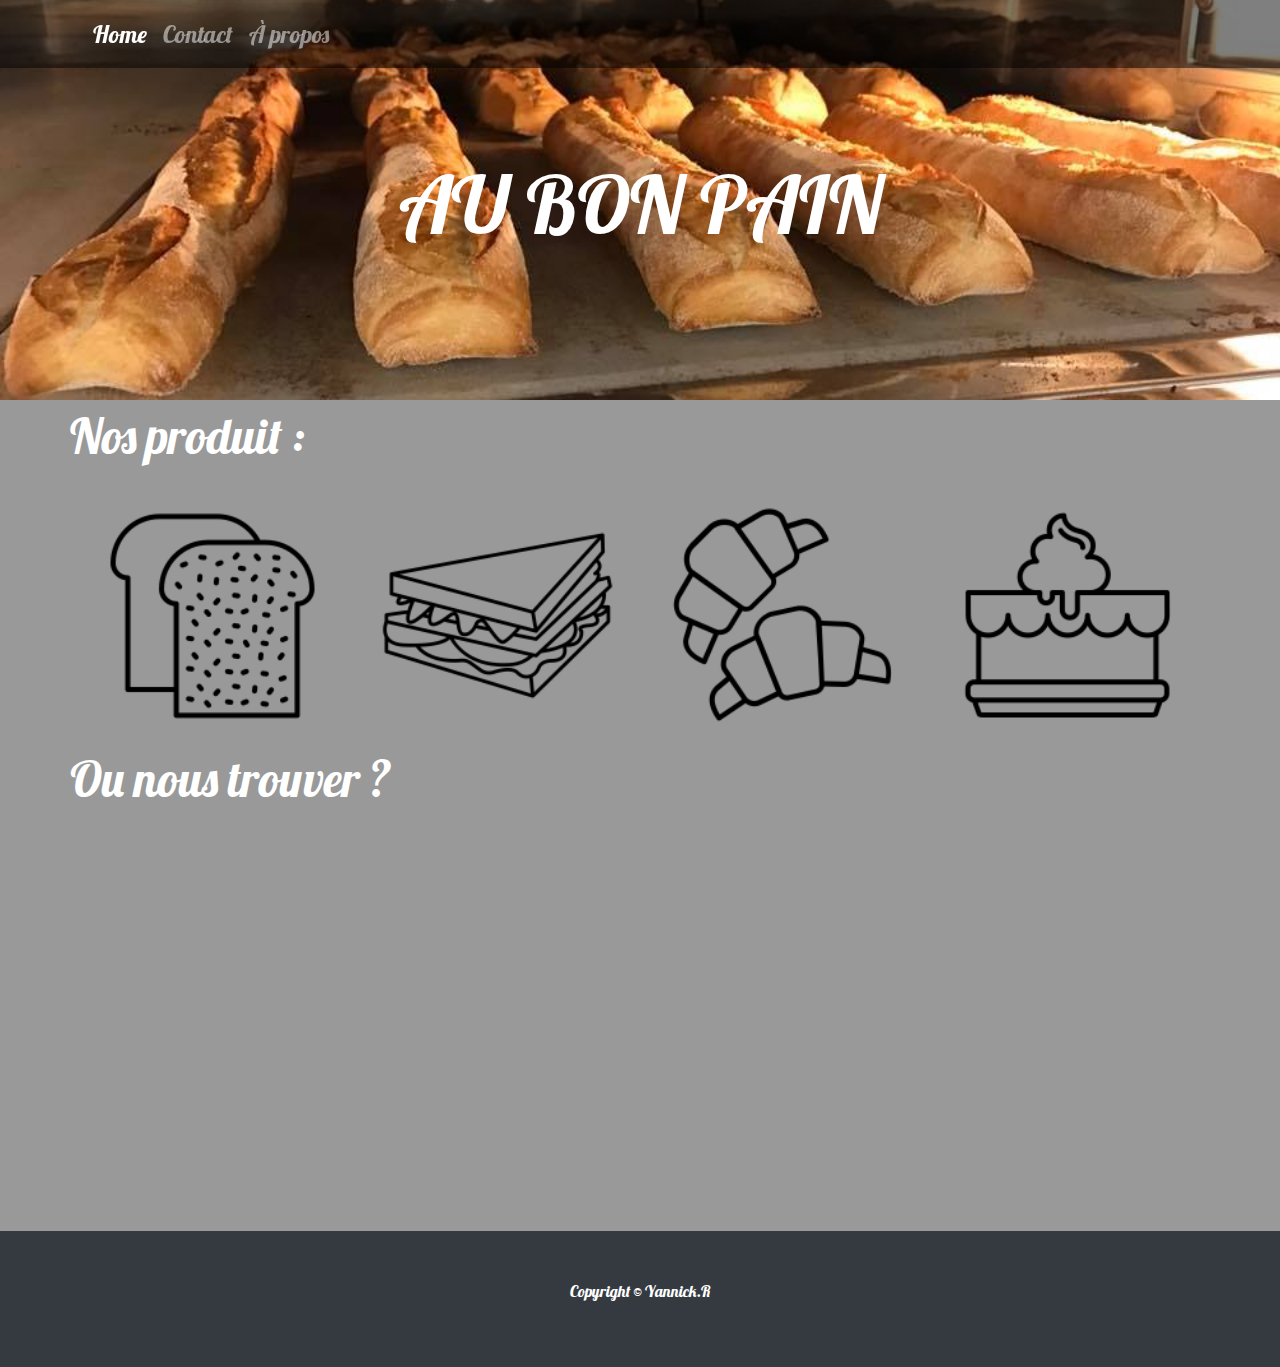
==== index.html @ ac9ed188 "in progress" ====
<!DOCTYPE html>
<html lang="fr" dir="ltr">
  <head>
    <meta charset="utf-8">
    <title>Au bon pain - boulangerie</title>
    <link rel="stylesheet" href="https://stackpath.bootstrapcdn.com/bootstrap/4.3.1/css/bootstrap.min.css" integrity="sha384-ggOyR0iXCbMQv3Xipma34MD+dH/1fQ784/j6cY/iJTQUOhcWr7x9JvoRxT2MZw1T" crossorigin="anonymous">
    <link rel="stylesheet" href="css/style.css">
    <link href="https://fonts.googleapis.com/css?family=Lobster&display=swap" rel="stylesheet">
  </head>


  <body>
    <header>
      <nav class="navbar navbar-expand-md navbar-dark fixed-top bg-perso-nav">
        <button class="navbar-toggler" type="button" data-toggle="collapse" data-target="#navbarCollapse" aria-controls="navbarCollapse" aria-expanded="false" aria-label="Toggle navigation">
          <span class="navbar-toggler-icon"></span>
        </button>
        <div class="collapse navbar-collapse a-nav container" id="navbarCollapse">
          <ul class="navbar-nav mr-auto">
            <li class="nav-item active">
              <a class="nav-link" href="#">Home</a>
            </li>
            <li class="nav-item">
              <a class="nav-link" href="html/contact.html">Contact</a>
            </li>
            <li class="nav-item">
              <a class="nav-link" href="propos.html">À propos</a>
            </li>
          </ul>
        </div>
      </nav>
    </header>

    <div class="div-img">
      <p class="title">AU BON PAIN</p>
    </div>



    <div class="container containe">
      <div class="row">
        <p class="sous-title">Nos produit :</p>
      </div>
      <div class="row fire" >
        <div class="col">
          <img class="my-card-img" src="img/ico-Pain.png" alt="Pain">
        </div>
        <div class="col">
          <img class="my-card-img" src="img/ico-Sand.png" alt="Sandwich">
        </div>
        <div class="col">
          <img class="my-card-img" src="img/ico-pat.png" alt="Patisserie">
        </div>
        <div class="col">
          <img class="my-card-img" src="img/ico-cake.png" alt="Gâteaux">
        </div>
      </div>
      <div class="row">
        <p class="sous-title">Ou nous trouver ?</p>
        <iframe src="https://www.google.com/maps/embed?pb=!1m14!1m8!1m3!1d10539.730489487536!2d6.188656!3d48.6685313!3m2!1i1024!2i768!4f13.1!3m3!1m2!1s0x0%3A0xa36f1f2c124f822c!2sAU%20BON%20PAIN!5e0!3m2!1sfr!2sfr!4v1574080559581!5m2!1sfr!2sfr" width="100%" height="400" frameborder="0" style="border:0;" allowfullscreen=""></iframe>
      </div>
    </div>

    <footer class="py-5 bg-dark text-white text-center">
      <p>Copyright © Yannick.R</p>
    </footer>

    <div class="snowfall">
  <div class="snowflake"></div>
  <div class="snowflake"></div>
  <div class="snowflake"></div>
  <div class="snowflake"></div>
  <div class="snowflake"></div>
  <div class="snowflake"></div>
  <div class="snowflake"></div>
  <div class="snowflake"></div>
  <div class="snowflake"></div>
  <div class="snowflake"></div>
  <div class="snowflake"></div>
  <div class="snowflake"></div>
  <div class="snowflake"></div>
  <div class="snowflake"></div>
  <div class="snowflake"></div>
  <div class="snowflake"></div>
  <div class="snowflake"></div>
  <div class="snowflake"></div>
  <div class="snowflake"></div>
  <div class="snowflake"></div>
  <div class="snowflake"></div>
  <div class="snowflake"></div>
  <div class="snowflake"></div>
  <div class="snowflake"></div>
  <div class="snowflake"></div>
  <div class="snowflake"></div>
  <div class="snowflake"></div>
  <div class="snowflake"></div>
  <div class="snowflake"></div>
  <div class="snowflake"></div>
  <div class="snowflake"></div>
  <div class="snowflake"></div>
  <div class="snowflake"></div>
  <div class="snowflake"></div>
  <div class="snowflake"></div>
  <div class="snowflake"></div>
  <div class="snowflake"></div>
  <div class="snowflake"></div>
  <div class="snowflake"></div>
  <div class="snowflake"></div>
  <div class="snowflake"></div>
  <div class="snowflake"></div>
  <div class="snowflake"></div>
  <div class="snowflake"></div>
  <div class="snowflake"></div>
  <div class="snowflake"></div>
  <div class="snowflake"></div>
  <div class="snowflake"></div>
  <div class="snowflake"></div>
  <div class="snowflake"></div>
  <div class="snowflake"></div>
  <div class="snowflake"></div>
  <div class="snowflake"></div>
  <div class="snowflake"></div>
  <div class="snowflake"></div>
  <div class="snowflake"></div>
  <div class="snowflake"></div>
  <div class="snowflake"></div>
  <div class="snowflake"></div>
  <div class="snowflake"></div>
  <div class="snowflake"></div>
  <div class="snowflake"></div>
  <div class="snowflake"></div>
  <div class="snowflake"></div>
  <div class="snowflake"></div>
  <div class="snowflake"></div>
  <div class="snowflake"></div>
  <div class="snowflake"></div>
  <div class="snowflake"></div>
  <div class="snowflake"></div>
  <div class="snowflake"></div>
  <div class="snowflake"></div>
  <div class="snowflake"></div>
  <div class="snowflake"></div>
  <div class="snowflake"></div>
  <div class="snowflake"></div>
  <div class="snowflake"></div>
  <div class="snowflake"></div>
  <div class="snowflake"></div>
  <div class="snowflake"></div>
  <div class="snowflake"></div>
  <div class="snowflake"></div>
  <div class="snowflake"></div>
  <div class="snowflake"></div>
  <div class="snowflake"></div>
  <div class="snowflake"></div>
  <div class="snowflake"></div>
  <div class="snowflake"></div>
  <div class="snowflake"></div>
  <div class="snowflake"></div>
  <div class="snowflake"></div>
  <div class="snowflake"></div>
  <div class="snowflake"></div>
  <div class="snowflake"></div>
  <div class="snowflake"></div>
  <div class="snowflake"></div>
  <div class="snowflake"></div>
  <div class="snowflake"></div>
  <div class="snowflake"></div>
  <div class="snowflake"></div>
  <div class="snowflake"></div>
  <div class="snowflake"></div>
  <div class="snowflake"></div>
  <div class="snowflake"></div>
  <div class="snowflake"></div>
  <div class="snowflake"></div>
  <div class="snowflake"></div>
  <div class="snowflake"></div>
  <div class="snowflake"></div>
  <div class="snowflake"></div>
  <div class="snowflake"></div>
  <div class="snowflake"></div>
  <div class="snowflake"></div>
  <div class="snowflake"></div>
  <div class="snowflake"></div>
  <div class="snowflake"></div>
  <div class="snowflake"></div>
  <div class="snowflake"></div>
  <div class="snowflake"></div>
  <div class="snowflake"></div>
  <div class="snowflake"></div>
  <div class="snowflake"></div>
  <div class="snowflake"></div>
  <div class="snowflake"></div>
  <div class="snowflake"></div>
  <div class="snowflake"></div>
  <div class="snowflake"></div>
  <div class="snowflake"></div>
  <div class="snowflake"></div>
  <div class="snowflake"></div>
  <div class="snowflake"></div>
  <div class="snowflake"></div>
  <div class="snowflake"></div>
  <div class="snowflake"></div>
  <div class="snowflake"></div>
  <div class="snowflake"></div>
  <div class="snowflake"></div>
  <div class="snowflake"></div>
  <div class="snowflake"></div>
  <div class="snowflake"></div>
  <div class="snowflake"></div>
  <div class="snowflake"></div>
  <div class="snowflake"></div>
  <div class="snowflake"></div>
  <div class="snowflake"></div>
  <div class="snowflake"></div>
  <div class="snowflake"></div>
  <div class="snowflake"></div>
  <div class="snowflake"></div>
  <div class="snowflake"></div>


</div>


    <script src="https://code.jquery.com/jquery-3.2.1.slim.min.js" integrity="sha384-KJ3o2DKtIkvYIK3UENzmM7KCkRr/rE9/Qpg6aAZGJwFDMVNA/GpGFF93hXpG5KkN" crossorigin="anonymous"></script>
    <script>window.jQuery || document.write('<script src="../../assets/js/vendor/jquery-slim.min.js"><\/script>')</script>
    <script src="../../assets/js/vendor/popper.min.js"></script>
    <script src="../../dist/js/bootstrap.min.js"></script>
    <style media="screen">

    .snowfall {
  overflow: hidden;
  width: 100%;
  height: 100%;
}

.snowflake {
  position: absolute;
  color: white;
}
.snowflake:after {
  content: "\2744";
}

.snowflake:nth-of-type(1) {
  animation-name: snowflake-1;
  animation-delay: 17s;
  animation-duration: 8s;
  animation-iteration-count: infinite;
  left: 58%;
  top: -76%;
}
.snowflake:nth-of-type(1):after {
  font-size: 19px;
}

@Keyframes snowflake-1 {
  0% {
    transform: rotate(0deg);
    left: 58%;
    top: -76%;
  }
  25% {
    left: 59%;
  }
  50% {
    left: 58%;
  }
  75% {
    left: 60%;
    opacity: 1;
  }
  100% {
    transform: rotate(360deg);
    top: 116%;
    opacity: 0;
  }
}
.snowflake:nth-of-type(2) {
  animation-name: snowflake-2;
  animation-delay: 17s;
  animation-duration: 9s;
  animation-iteration-count: infinite;
  left: 17%;
  top: -96%;
}
.snowflake:nth-of-type(2):after {
  font-size: 8px;
}

@Keyframes snowflake-2 {
  0% {
    transform: rotate(0deg);
    left: 17%;
    top: -96%;
  }
  25% {
    left: 18%;
  }
  50% {
    left: 17%;
  }
  75% {
    left: 19%;
    opacity: 1;
  }
  100% {
    transform: rotate(360deg);
    top: 136%;
    opacity: 0;
  }
}
.snowflake:nth-of-type(3) {
  animation-name: snowflake-3;
  animation-delay: 3s;
  animation-duration: 5s;
  animation-iteration-count: infinite;
  left: 79%;
  top: -76%;
}
.snowflake:nth-of-type(3):after {
  font-size: 14px;
}

@Keyframes snowflake-3 {
  0% {
    transform: rotate(0deg);
    left: 79%;
    top: -76%;
  }
  25% {
    left: 80%;
  }
  50% {
    left: 79%;
  }
  75% {
    left: 81%;
    opacity: 1;
  }
  100% {
    transform: rotate(360deg);
    top: 116%;
    opacity: 0;
  }
}
.snowflake:nth-of-type(4) {
  animation-name: snowflake-4;
  animation-delay: 4s;
  animation-duration: 10s;
  animation-iteration-count: infinite;
  left: 84%;
  top: -98%;
}
.snowflake:nth-of-type(4):after {
  font-size: 7px;
}

@Keyframes snowflake-4 {
  0% {
    transform: rotate(0deg);
    left: 84%;
    top: -98%;
  }
  25% {
    left: 85%;
  }
  50% {
    left: 84%;
  }
  75% {
    left: 86%;
    opacity: 1;
  }
  100% {
    transform: rotate(360deg);
    top: 138%;
    opacity: 0;
  }
}
.snowflake:nth-of-type(5) {
  animation-name: snowflake-5;
  animation-delay: 2s;
  animation-duration: 9s;
  animation-iteration-count: infinite;
  left: 4%;
  top: -58%;
}
.snowflake:nth-of-type(5):after {
  font-size: 5px;
}

@Keyframes snowflake-5 {
  0% {
    transform: rotate(0deg);
    left: 4%;
    top: -58%;
  }
  25% {
    left: 5%;
  }
  50% {
    left: 4%;
  }
  75% {
    left: 6%;
    opacity: 1;
  }
  100% {
    transform: rotate(360deg);
    top: 98%;
    opacity: 0;
  }
}
.snowflake:nth-of-type(6) {
  animation-name: snowflake-6;
  animation-delay: 15s;
  animation-duration: 5s;
  animation-iteration-count: infinite;
  left: 19%;
  top: -72%;
}
.snowflake:nth-of-type(6):after {
  font-size: 12px;
}

@Keyframes snowflake-6 {
  0% {
    transform: rotate(0deg);
    left: 19%;
    top: -72%;
  }
  25% {
    left: 20%;
  }
  50% {
    left: 19%;
  }
  75% {
    left: 21%;
    opacity: 1;
  }
  100% {
    transform: rotate(360deg);
    top: 112%;
    opacity: 0;
  }
}
.snowflake:nth-of-type(7) {
  animation-name: snowflake-7;
  animation-delay: 12s;
  animation-duration: 6s;
  animation-iteration-count: infinite;
  left: 2%;
  top: -98%;
}
.snowflake:nth-of-type(7):after {
  font-size: 17px;
}

@Keyframes snowflake-7 {
  0% {
    transform: rotate(0deg);
    left: 2%;
    top: -98%;
  }
  25% {
    left: 3%;
  }
  50% {
    left: 2%;
  }
  75% {
    left: 4%;
    opacity: 1;
  }
  100% {
    transform: rotate(360deg);
    top: 138%;
    opacity: 0;
  }
}
.snowflake:nth-of-type(8) {
  animation-name: snowflake-8;
  animation-delay: 14s;
  animation-duration: 7s;
  animation-iteration-count: infinite;
  left: 20%;
  top: -81%;
}
.snowflake:nth-of-type(8):after {
  font-size: 23px;
}

@Keyframes snowflake-8 {
  0% {
    transform: rotate(0deg);
    left: 20%;
    top: -81%;
  }
  25% {
    left: 21%;
  }
  50% {
    left: 20%;
  }
  75% {
    left: 22%;
    opacity: 1;
  }
  100% {
    transform: rotate(360deg);
    top: 121%;
    opacity: 0;
  }
}
.snowflake:nth-of-type(9) {
  animation-name: snowflake-9;
  animation-delay: 13s;
  animation-duration: 7s;
  animation-iteration-count: infinite;
  left: 88%;
  top: -67%;
}
.snowflake:nth-of-type(9):after {
  font-size: 9px;
}

@Keyframes snowflake-9 {
  0% {
    transform: rotate(0deg);
    left: 88%;
    top: -67%;
  }
  25% {
    left: 89%;
  }
  50% {
    left: 88%;
  }
  75% {
    left: 90%;
    opacity: 1;
  }
  100% {
    transform: rotate(360deg);
    top: 107%;
    opacity: 0;
  }
}
.snowflake:nth-of-type(10) {
  animation-name: snowflake-10;
  animation-delay: 14s;
  animation-duration: 7s;
  animation-iteration-count: infinite;
  left: 99%;
  top: -81%;
}
.snowflake:nth-of-type(10):after {
  font-size: 4px;
}

@Keyframes snowflake-10 {
  0% {
    transform: rotate(0deg);
    left: 99%;
    top: -81%;
  }
  25% {
    left: 100%;
  }
  50% {
    left: 99%;
  }
  75% {
    left: 101%;
    opacity: 1;
  }
  100% {
    transform: rotate(360deg);
    top: 121%;
    opacity: 0;
  }
}
.snowflake:nth-of-type(11) {
  animation-name: snowflake-11;
  animation-delay: 14s;
  animation-duration: 7s;
  animation-iteration-count: infinite;
  left: 34%;
  top: -69%;
}
.snowflake:nth-of-type(11):after {
  font-size: 19px;
}

@Keyframes snowflake-11 {
  0% {
    transform: rotate(0deg);
    left: 34%;
    top: -69%;
  }
  25% {
    left: 35%;
  }
  50% {
    left: 34%;
  }
  75% {
    left: 36%;
    opacity: 1;
  }
  100% {
    transform: rotate(360deg);
    top: 109%;
    opacity: 0;
  }
}
.snowflake:nth-of-type(12) {
  animation-name: snowflake-12;
  animation-delay: 7s;
  animation-duration: 10s;
  animation-iteration-count: infinite;
  left: 51%;
  top: -93%;
}
.snowflake:nth-of-type(12):after {
  font-size: 17px;
}

@Keyframes snowflake-12 {
  0% {
    transform: rotate(0deg);
    left: 51%;
    top: -93%;
  }
  25% {
    left: 52%;
  }
  50% {
    left: 51%;
  }
  75% {
    left: 53%;
    opacity: 1;
  }
  100% {
    transform: rotate(360deg);
    top: 133%;
    opacity: 0;
  }
}
.snowflake:nth-of-type(13) {
  animation-name: snowflake-13;
  animation-delay: 7s;
  animation-duration: 8s;
  animation-iteration-count: infinite;
  left: 40%;
  top: -100%;
}
.snowflake:nth-of-type(13):after {
  font-size: 9px;
}

@Keyframes snowflake-13 {
  0% {
    transform: rotate(0deg);
    left: 40%;
    top: -100%;
  }
  25% {
    left: 41%;
  }
  50% {
    left: 40%;
  }
  75% {
    left: 42%;
    opacity: 1;
  }
  100% {
    transform: rotate(360deg);
    top: 140%;
    opacity: 0;
  }
}
.snowflake:nth-of-type(14) {
  animation-name: snowflake-14;
  animation-delay: 15s;
  animation-duration: 10s;
  animation-iteration-count: infinite;
  left: 12%;
  top: -88%;
}
.snowflake:nth-of-type(14):after {
  font-size: 17px;
}

@Keyframes snowflake-14 {
  0% {
    transform: rotate(0deg);
    left: 12%;
    top: -88%;
  }
  25% {
    left: 13%;
  }
  50% {
    left: 12%;
  }
  75% {
    left: 14%;
    opacity: 1;
  }
  100% {
    transform: rotate(360deg);
    top: 128%;
    opacity: 0;
  }
}
.snowflake:nth-of-type(15) {
  animation-name: snowflake-15;
  animation-delay: 1s;
  animation-duration: 9s;
  animation-iteration-count: infinite;
  left: 55%;
  top: -86%;
}
.snowflake:nth-of-type(15):after {
  font-size: 7px;
}

@Keyframes snowflake-15 {
  0% {
    transform: rotate(0deg);
    left: 55%;
    top: -86%;
  }
  25% {
    left: 56%;
  }
  50% {
    left: 55%;
  }
  75% {
    left: 57%;
    opacity: 1;
  }
  100% {
    transform: rotate(360deg);
    top: 126%;
    opacity: 0;
  }
}
.snowflake:nth-of-type(16) {
  animation-name: snowflake-16;
  animation-delay: 13s;
  animation-duration: 7s;
  animation-iteration-count: infinite;
  left: 83%;
  top: -56%;
}
.snowflake:nth-of-type(16):after {
  font-size: 9px;
}

@Keyframes snowflake-16 {
  0% {
    transform: rotate(0deg);
    left: 83%;
    top: -56%;
  }
  25% {
    left: 84%;
  }
  50% {
    left: 83%;
  }
  75% {
    left: 85%;
    opacity: 1;
  }
  100% {
    transform: rotate(360deg);
    top: 96%;
    opacity: 0;
  }
}
.snowflake:nth-of-type(17) {
  animation-name: snowflake-17;
  animation-delay: 9s;
  animation-duration: 9s;
  animation-iteration-count: infinite;
  left: 61%;
  top: -93%;
}
.snowflake:nth-of-type(17):after {
  font-size: 21px;
}

@Keyframes snowflake-17 {
  0% {
    transform: rotate(0deg);
    left: 61%;
    top: -93%;
  }
  25% {
    left: 62%;
  }
  50% {
    left: 61%;
  }
  75% {
    left: 63%;
    opacity: 1;
  }
  100% {
    transform: rotate(360deg);
    top: 133%;
    opacity: 0;
  }
}
.snowflake:nth-of-type(18) {
  animation-name: snowflake-18;
  animation-delay: 6s;
  animation-duration: 9s;
  animation-iteration-count: infinite;
  left: 30%;
  top: -83%;
}
.snowflake:nth-of-type(18):after {
  font-size: 24px;
}

@Keyframes snowflake-18 {
  0% {
    transform: rotate(0deg);
    left: 30%;
    top: -83%;
  }
  25% {
    left: 31%;
  }
  50% {
    left: 30%;
  }
  75% {
    left: 32%;
    opacity: 1;
  }
  100% {
    transform: rotate(360deg);
    top: 123%;
    opacity: 0;
  }
}
.snowflake:nth-of-type(19) {
  animation-name: snowflake-19;
  animation-delay: 16s;
  animation-duration: 7s;
  animation-iteration-count: infinite;
  left: 15%;
  top: -60%;
}
.snowflake:nth-of-type(19):after {
  font-size: 11px;
}

@Keyframes snowflake-19 {
  0% {
    transform: rotate(0deg);
    left: 15%;
    top: -60%;
  }
  25% {
    left: 16%;
  }
  50% {
    left: 15%;
  }
  75% {
    left: 17%;
    opacity: 1;
  }
  100% {
    transform: rotate(360deg);
    top: 100%;
    opacity: 0;
  }
}
.snowflake:nth-of-type(20) {
  animation-name: snowflake-20;
  animation-delay: 8s;
  animation-duration: 5s;
  animation-iteration-count: infinite;
  left: 59%;
  top: -59%;
}
.snowflake:nth-of-type(20):after {
  font-size: 6px;
}

@Keyframes snowflake-20 {
  0% {
    transform: rotate(0deg);
    left: 59%;
    top: -59%;
  }
  25% {
    left: 60%;
  }
  50% {
    left: 59%;
  }
  75% {
    left: 61%;
    opacity: 1;
  }
  100% {
    transform: rotate(360deg);
    top: 99%;
    opacity: 0;
  }
}
.snowflake:nth-of-type(21) {
  animation-name: snowflake-21;
  animation-delay: 7s;
  animation-duration: 7s;
  animation-iteration-count: infinite;
  left: 49%;
  top: -100%;
}
.snowflake:nth-of-type(21):after {
  font-size: 21px;
}

@Keyframes snowflake-21 {
  0% {
    transform: rotate(0deg);
    left: 49%;
    top: -100%;
  }
  25% {
    left: 50%;
  }
  50% {
    left: 49%;
  }
  75% {
    left: 51%;
    opacity: 1;
  }
  100% {
    transform: rotate(360deg);
    top: 140%;
    opacity: 0;
  }
}
.snowflake:nth-of-type(22) {
  animation-name: snowflake-22;
  animation-delay: 9s;
  animation-duration: 9s;
  animation-iteration-count: infinite;
  left: 25%;
  top: -77%;
}
.snowflake:nth-of-type(22):after {
  font-size: 3px;
}

@Keyframes snowflake-22 {
  0% {
    transform: rotate(0deg);
    left: 25%;
    top: -77%;
  }
  25% {
    left: 26%;
  }
  50% {
    left: 25%;
  }
  75% {
    left: 27%;
    opacity: 1;
  }
  100% {
    transform: rotate(360deg);
    top: 117%;
    opacity: 0;
  }
}
.snowflake:nth-of-type(23) {
  animation-name: snowflake-23;
  animation-delay: 19s;
  animation-duration: 9s;
  animation-iteration-count: infinite;
  left: 100%;
  top: -100%;
}
.snowflake:nth-of-type(23):after {
  font-size: 14px;
}

@Keyframes snowflake-23 {
  0% {
    transform: rotate(0deg);
    left: 100%;
    top: -100%;
  }
  25% {
    left: 101%;
  }
  50% {
    left: 100%;
  }
  75% {
    left: 102%;
    opacity: 1;
  }
  100% {
    transform: rotate(360deg);
    top: 140%;
    opacity: 0;
  }
}
.snowflake:nth-of-type(24) {
  animation-name: snowflake-24;
  animation-delay: 5s;
  animation-duration: 6s;
  animation-iteration-count: infinite;
  left: 71%;
  top: -58%;
}
.snowflake:nth-of-type(24):after {
  font-size: 2px;
}

@Keyframes snowflake-24 {
  0% {
    transform: rotate(0deg);
    left: 71%;
    top: -58%;
  }
  25% {
    left: 72%;
  }
  50% {
    left: 71%;
  }
  75% {
    left: 73%;
    opacity: 1;
  }
  100% {
    transform: rotate(360deg);
    top: 98%;
    opacity: 0;
  }
}
.snowflake:nth-of-type(25) {
  animation-name: snowflake-25;
  animation-delay: 11s;
  animation-duration: 9s;
  animation-iteration-count: infinite;
  left: 70%;
  top: -78%;
}
.snowflake:nth-of-type(25):after {
  font-size: 9px;
}

@Keyframes snowflake-25 {
  0% {
    transform: rotate(0deg);
    left: 70%;
    top: -78%;
  }
  25% {
    left: 71%;
  }
  50% {
    left: 70%;
  }
  75% {
    left: 72%;
    opacity: 1;
  }
  100% {
    transform: rotate(360deg);
    top: 118%;
    opacity: 0;
  }
}
.snowflake:nth-of-type(26) {
  animation-name: snowflake-26;
  animation-delay: 13s;
  animation-duration: 6s;
  animation-iteration-count: infinite;
  left: 66%;
  top: -60%;
}
.snowflake:nth-of-type(26):after {
  font-size: 12px;
}

@Keyframes snowflake-26 {
  0% {
    transform: rotate(0deg);
    left: 66%;
    top: -60%;
  }
  25% {
    left: 67%;
  }
  50% {
    left: 66%;
  }
  75% {
    left: 68%;
    opacity: 1;
  }
  100% {
    transform: rotate(360deg);
    top: 100%;
    opacity: 0;
  }
}
.snowflake:nth-of-type(27) {
  animation-name: snowflake-27;
  animation-delay: 6s;
  animation-duration: 5s;
  animation-iteration-count: infinite;
  left: 5%;
  top: -90%;
}
.snowflake:nth-of-type(27):after {
  font-size: 11px;
}

@Keyframes snowflake-27 {
  0% {
    transform: rotate(0deg);
    left: 5%;
    top: -90%;
  }
  25% {
    left: 6%;
  }
  50% {
    left: 5%;
  }
  75% {
    left: 7%;
    opacity: 1;
  }
  100% {
    transform: rotate(360deg);
    top: 130%;
    opacity: 0;
  }
}
.snowflake:nth-of-type(28) {
  animation-name: snowflake-28;
  animation-delay: 9s;
  animation-duration: 9s;
  animation-iteration-count: infinite;
  left: 100%;
  top: -84%;
}
.snowflake:nth-of-type(28):after {
  font-size: 7px;
}

@Keyframes snowflake-28 {
  0% {
    transform: rotate(0deg);
    left: 100%;
    top: -84%;
  }
  25% {
    left: 101%;
  }
  50% {
    left: 100%;
  }
  75% {
    left: 102%;
    opacity: 1;
  }
  100% {
    transform: rotate(360deg);
    top: 124%;
    opacity: 0;
  }
}
.snowflake:nth-of-type(29) {
  animation-name: snowflake-29;
  animation-delay: 18s;
  animation-duration: 5s;
  animation-iteration-count: infinite;
  left: 66%;
  top: -57%;
}
.snowflake:nth-of-type(29):after {
  font-size: 4px;
}

@Keyframes snowflake-29 {
  0% {
    transform: rotate(0deg);
    left: 66%;
    top: -57%;
  }
  25% {
    left: 67%;
  }
  50% {
    left: 66%;
  }
  75% {
    left: 68%;
    opacity: 1;
  }
  100% {
    transform: rotate(360deg);
    top: 97%;
    opacity: 0;
  }
}
.snowflake:nth-of-type(30) {
  animation-name: snowflake-30;
  animation-delay: 1s;
  animation-duration: 8s;
  animation-iteration-count: infinite;
  left: 98%;
  top: -57%;
}
.snowflake:nth-of-type(30):after {
  font-size: 17px;
}

@Keyframes snowflake-30 {
  0% {
    transform: rotate(0deg);
    left: 98%;
    top: -57%;
  }
  25% {
    left: 99%;
  }
  50% {
    left: 98%;
  }
  75% {
    left: 100%;
    opacity: 1;
  }
  100% {
    transform: rotate(360deg);
    top: 97%;
    opacity: 0;
  }
}
.snowflake:nth-of-type(31) {
  animation-name: snowflake-31;
  animation-delay: 1s;
  animation-duration: 10s;
  animation-iteration-count: infinite;
  left: 60%;
  top: -89%;
}
.snowflake:nth-of-type(31):after {
  font-size: 3px;
}

@Keyframes snowflake-31 {
  0% {
    transform: rotate(0deg);
    left: 60%;
    top: -89%;
  }
  25% {
    left: 61%;
  }
  50% {
    left: 60%;
  }
  75% {
    left: 62%;
    opacity: 1;
  }
  100% {
    transform: rotate(360deg);
    top: 129%;
    opacity: 0;
  }
}
.snowflake:nth-of-type(32) {
  animation-name: snowflake-32;
  animation-delay: 14s;
  animation-duration: 8s;
  animation-iteration-count: infinite;
  left: 28%;
  top: -60%;
}
.snowflake:nth-of-type(32):after {
  font-size: 16px;
}

@Keyframes snowflake-32 {
  0% {
    transform: rotate(0deg);
    left: 28%;
    top: -60%;
  }
  25% {
    left: 29%;
  }
  50% {
    left: 28%;
  }
  75% {
    left: 30%;
    opacity: 1;
  }
  100% {
    transform: rotate(360deg);
    top: 100%;
    opacity: 0;
  }
}
.snowflake:nth-of-type(33) {
  animation-name: snowflake-33;
  animation-delay: 15s;
  animation-duration: 10s;
  animation-iteration-count: infinite;
  left: 77%;
  top: -69%;
}
.snowflake:nth-of-type(33):after {
  font-size: 18px;
}

@Keyframes snowflake-33 {
  0% {
    transform: rotate(0deg);
    left: 77%;
    top: -69%;
  }
  25% {
    left: 78%;
  }
  50% {
    left: 77%;
  }
  75% {
    left: 79%;
    opacity: 1;
  }
  100% {
    transform: rotate(360deg);
    top: 109%;
    opacity: 0;
  }
}
.snowflake:nth-of-type(34) {
  animation-name: snowflake-34;
  animation-delay: 13s;
  animation-duration: 10s;
  animation-iteration-count: infinite;
  left: 23%;
  top: -92%;
}
.snowflake:nth-of-type(34):after {
  font-size: 6px;
}

@Keyframes snowflake-34 {
  0% {
    transform: rotate(0deg);
    left: 23%;
    top: -92%;
  }
  25% {
    left: 24%;
  }
  50% {
    left: 23%;
  }
  75% {
    left: 25%;
    opacity: 1;
  }
  100% {
    transform: rotate(360deg);
    top: 132%;
    opacity: 0;
  }
}
.snowflake:nth-of-type(35) {
  animation-name: snowflake-35;
  animation-delay: 5s;
  animation-duration: 10s;
  animation-iteration-count: infinite;
  left: 27%;
  top: -76%;
}
.snowflake:nth-of-type(35):after {
  font-size: 13px;
}

@Keyframes snowflake-35 {
  0% {
    transform: rotate(0deg);
    left: 27%;
    top: -76%;
  }
  25% {
    left: 28%;
  }
  50% {
    left: 27%;
  }
  75% {
    left: 29%;
    opacity: 1;
  }
  100% {
    transform: rotate(360deg);
    top: 116%;
    opacity: 0;
  }
}
.snowflake:nth-of-type(36) {
  animation-name: snowflake-36;
  animation-delay: 4s;
  animation-duration: 5s;
  animation-iteration-count: infinite;
  left: 54%;
  top: -72%;
}
.snowflake:nth-of-type(36):after {
  font-size: 1px;
}

@Keyframes snowflake-36 {
  0% {
    transform: rotate(0deg);
    left: 54%;
    top: -72%;
  }
  25% {
    left: 55%;
  }
  50% {
    left: 54%;
  }
  75% {
    left: 56%;
    opacity: 1;
  }
  100% {
    transform: rotate(360deg);
    top: 112%;
    opacity: 0;
  }
}
.snowflake:nth-of-type(37) {
  animation-name: snowflake-37;
  animation-delay: 6s;
  animation-duration: 5s;
  animation-iteration-count: infinite;
  left: 80%;
  top: -64%;
}
.snowflake:nth-of-type(37):after {
  font-size: 17px;
}

@Keyframes snowflake-37 {
  0% {
    transform: rotate(0deg);
    left: 80%;
    top: -64%;
  }
  25% {
    left: 81%;
  }
  50% {
    left: 80%;
  }
  75% {
    left: 82%;
    opacity: 1;
  }
  100% {
    transform: rotate(360deg);
    top: 104%;
    opacity: 0;
  }
}
.snowflake:nth-of-type(38) {
  animation-name: snowflake-38;
  animation-delay: 6s;
  animation-duration: 6s;
  animation-iteration-count: infinite;
  left: 26%;
  top: -92%;
}
.snowflake:nth-of-type(38):after {
  font-size: 11px;
}

@Keyframes snowflake-38 {
  0% {
    transform: rotate(0deg);
    left: 26%;
    top: -92%;
  }
  25% {
    left: 27%;
  }
  50% {
    left: 26%;
  }
  75% {
    left: 28%;
    opacity: 1;
  }
  100% {
    transform: rotate(360deg);
    top: 132%;
    opacity: 0;
  }
}
.snowflake:nth-of-type(39) {
  animation-name: snowflake-39;
  animation-delay: 17s;
  animation-duration: 5s;
  animation-iteration-count: infinite;
  left: 9%;
  top: -56%;
}
.snowflake:nth-of-type(39):after {
  font-size: 1px;
}

@Keyframes snowflake-39 {
  0% {
    transform: rotate(0deg);
    left: 9%;
    top: -56%;
  }
  25% {
    left: 10%;
  }
  50% {
    left: 9%;
  }
  75% {
    left: 11%;
    opacity: 1;
  }
  100% {
    transform: rotate(360deg);
    top: 96%;
    opacity: 0;
  }
}
.snowflake:nth-of-type(40) {
  animation-name: snowflake-40;
  animation-delay: 6s;
  animation-duration: 7s;
  animation-iteration-count: infinite;
  left: 12%;
  top: -64%;
}
.snowflake:nth-of-type(40):after {
  font-size: 4px;
}

@Keyframes snowflake-40 {
  0% {
    transform: rotate(0deg);
    left: 12%;
    top: -64%;
  }
  25% {
    left: 13%;
  }
  50% {
    left: 12%;
  }
  75% {
    left: 14%;
    opacity: 1;
  }
  100% {
    transform: rotate(360deg);
    top: 104%;
    opacity: 0;
  }
}
.snowflake:nth-of-type(41) {
  animation-name: snowflake-41;
  animation-delay: 12s;
  animation-duration: 6s;
  animation-iteration-count: infinite;
  left: 55%;
  top: -63%;
}
.snowflake:nth-of-type(41):after {
  font-size: 10px;
}

@Keyframes snowflake-41 {
  0% {
    transform: rotate(0deg);
    left: 55%;
    top: -63%;
  }
  25% {
    left: 56%;
  }
  50% {
    left: 55%;
  }
  75% {
    left: 57%;
    opacity: 1;
  }
  100% {
    transform: rotate(360deg);
    top: 103%;
    opacity: 0;
  }
}
.snowflake:nth-of-type(42) {
  animation-name: snowflake-42;
  animation-delay: 11s;
  animation-duration: 10s;
  animation-iteration-count: infinite;
  left: 7%;
  top: -77%;
}
.snowflake:nth-of-type(42):after {
  font-size: 16px;
}

@Keyframes snowflake-42 {
  0% {
    transform: rotate(0deg);
    left: 7%;
    top: -77%;
  }
  25% {
    left: 8%;
  }
  50% {
    left: 7%;
  }
  75% {
    left: 9%;
    opacity: 1;
  }
  100% {
    transform: rotate(360deg);
    top: 117%;
    opacity: 0;
  }
}
.snowflake:nth-of-type(43) {
  animation-name: snowflake-43;
  animation-delay: 12s;
  animation-duration: 7s;
  animation-iteration-count: infinite;
  left: 72%;
  top: -94%;
}
.snowflake:nth-of-type(43):after {
  font-size: 1px;
}

@Keyframes snowflake-43 {
  0% {
    transform: rotate(0deg);
    left: 72%;
    top: -94%;
  }
  25% {
    left: 73%;
  }
  50% {
    left: 72%;
  }
  75% {
    left: 74%;
    opacity: 1;
  }
  100% {
    transform: rotate(360deg);
    top: 134%;
    opacity: 0;
  }
}
.snowflake:nth-of-type(44) {
  animation-name: snowflake-44;
  animation-delay: 7s;
  animation-duration: 9s;
  animation-iteration-count: infinite;
  left: 91%;
  top: -53%;
}
.snowflake:nth-of-type(44):after {
  font-size: 22px;
}

@Keyframes snowflake-44 {
  0% {
    transform: rotate(0deg);
    left: 91%;
    top: -53%;
  }
  25% {
    left: 92%;
  }
  50% {
    left: 91%;
  }
  75% {
    left: 93%;
    opacity: 1;
  }
  100% {
    transform: rotate(360deg);
    top: 93%;
    opacity: 0;
  }
}
.snowflake:nth-of-type(45) {
  animation-name: snowflake-45;
  animation-delay: 4s;
  animation-duration: 9s;
  animation-iteration-count: infinite;
  left: 92%;
  top: -60%;
}
.snowflake:nth-of-type(45):after {
  font-size: 16px;
}

@Keyframes snowflake-45 {
  0% {
    transform: rotate(0deg);
    left: 92%;
    top: -60%;
  }
  25% {
    left: 93%;
  }
  50% {
    left: 92%;
  }
  75% {
    left: 94%;
    opacity: 1;
  }
  100% {
    transform: rotate(360deg);
    top: 100%;
    opacity: 0;
  }
}
.snowflake:nth-of-type(46) {
  animation-name: snowflake-46;
  animation-delay: 8s;
  animation-duration: 10s;
  animation-iteration-count: infinite;
  left: 46%;
  top: -55%;
}
.snowflake:nth-of-type(46):after {
  font-size: 7px;
}

@Keyframes snowflake-46 {
  0% {
    transform: rotate(0deg);
    left: 46%;
    top: -55%;
  }
  25% {
    left: 47%;
  }
  50% {
    left: 46%;
  }
  75% {
    left: 48%;
    opacity: 1;
  }
  100% {
    transform: rotate(360deg);
    top: 95%;
    opacity: 0;
  }
}
.snowflake:nth-of-type(47) {
  animation-name: snowflake-47;
  animation-delay: 2s;
  animation-duration: 6s;
  animation-iteration-count: infinite;
  left: 97%;
  top: -90%;
}
.snowflake:nth-of-type(47):after {
  font-size: 20px;
}

@Keyframes snowflake-47 {
  0% {
    transform: rotate(0deg);
    left: 97%;
    top: -90%;
  }
  25% {
    left: 98%;
  }
  50% {
    left: 97%;
  }
  75% {
    left: 99%;
    opacity: 1;
  }
  100% {
    transform: rotate(360deg);
    top: 130%;
    opacity: 0;
  }
}
.snowflake:nth-of-type(48) {
  animation-name: snowflake-48;
  animation-delay: 12s;
  animation-duration: 8s;
  animation-iteration-count: infinite;
  left: 31%;
  top: -58%;
}
.snowflake:nth-of-type(48):after {
  font-size: 22px;
}

@Keyframes snowflake-48 {
  0% {
    transform: rotate(0deg);
    left: 31%;
    top: -58%;
  }
  25% {
    left: 32%;
  }
  50% {
    left: 31%;
  }
  75% {
    left: 33%;
    opacity: 1;
  }
  100% {
    transform: rotate(360deg);
    top: 98%;
    opacity: 0;
  }
}
.snowflake:nth-of-type(49) {
  animation-name: snowflake-49;
  animation-delay: 16s;
  animation-duration: 6s;
  animation-iteration-count: infinite;
  left: 47%;
  top: -72%;
}
.snowflake:nth-of-type(49):after {
  font-size: 2px;
}

@Keyframes snowflake-49 {
  0% {
    transform: rotate(0deg);
    left: 47%;
    top: -72%;
  }
  25% {
    left: 48%;
  }
  50% {
    left: 47%;
  }
  75% {
    left: 49%;
    opacity: 1;
  }
  100% {
    transform: rotate(360deg);
    top: 112%;
    opacity: 0;
  }
}
.snowflake:nth-of-type(50) {
  animation-name: snowflake-50;
  animation-delay: 11s;
  animation-duration: 6s;
  animation-iteration-count: infinite;
  left: 16%;
  top: -79%;
}
.snowflake:nth-of-type(50):after {
  font-size: 7px;
}

@Keyframes snowflake-50 {
  0% {
    transform: rotate(0deg);
    left: 16%;
    top: -79%;
  }
  25% {
    left: 17%;
  }
  50% {
    left: 16%;
  }
  75% {
    left: 18%;
    opacity: 1;
  }
  100% {
    transform: rotate(360deg);
    top: 119%;
    opacity: 0;
  }
}
.snowflake:nth-of-type(51) {
  animation-name: snowflake-51;
  animation-delay: 8s;
  animation-duration: 9s;
  animation-iteration-count: infinite;
  left: 13%;
  top: -100%;
}
.snowflake:nth-of-type(51):after {
  font-size: 13px;
}

@Keyframes snowflake-51 {
  0% {
    transform: rotate(0deg);
    left: 13%;
    top: -100%;
  }
  25% {
    left: 14%;
  }
  50% {
    left: 13%;
  }
  75% {
    left: 15%;
    opacity: 1;
  }
  100% {
    transform: rotate(360deg);
    top: 140%;
    opacity: 0;
  }
}
.snowflake:nth-of-type(52) {
  animation-name: snowflake-52;
  animation-delay: 4s;
  animation-duration: 5s;
  animation-iteration-count: infinite;
  left: 95%;
  top: -80%;
}
.snowflake:nth-of-type(52):after {
  font-size: 23px;
}

@Keyframes snowflake-52 {
  0% {
    transform: rotate(0deg);
    left: 95%;
    top: -80%;
  }
  25% {
    left: 96%;
  }
  50% {
    left: 95%;
  }
  75% {
    left: 97%;
    opacity: 1;
  }
  100% {
    transform: rotate(360deg);
    top: 120%;
    opacity: 0;
  }
}
.snowflake:nth-of-type(53) {
  animation-name: snowflake-53;
  animation-delay: 14s;
  animation-duration: 8s;
  animation-iteration-count: infinite;
  left: 37%;
  top: -78%;
}
.snowflake:nth-of-type(53):after {
  font-size: 11px;
}

@Keyframes snowflake-53 {
  0% {
    transform: rotate(0deg);
    left: 37%;
    top: -78%;
  }
  25% {
    left: 38%;
  }
  50% {
    left: 37%;
  }
  75% {
    left: 39%;
    opacity: 1;
  }
  100% {
    transform: rotate(360deg);
    top: 118%;
    opacity: 0;
  }
}
.snowflake:nth-of-type(54) {
  animation-name: snowflake-54;
  animation-delay: 4s;
  animation-duration: 9s;
  animation-iteration-count: infinite;
  left: 15%;
  top: -73%;
}
.snowflake:nth-of-type(54):after {
  font-size: 9px;
}

@Keyframes snowflake-54 {
  0% {
    transform: rotate(0deg);
    left: 15%;
    top: -73%;
  }
  25% {
    left: 16%;
  }
  50% {
    left: 15%;
  }
  75% {
    left: 17%;
    opacity: 1;
  }
  100% {
    transform: rotate(360deg);
    top: 113%;
    opacity: 0;
  }
}
.snowflake:nth-of-type(55) {
  animation-name: snowflake-55;
  animation-delay: 4s;
  animation-duration: 9s;
  animation-iteration-count: infinite;
  left: 60%;
  top: -78%;
}
.snowflake:nth-of-type(55):after {
  font-size: 7px;
}

@Keyframes snowflake-55 {
  0% {
    transform: rotate(0deg);
    left: 60%;
    top: -78%;
  }
  25% {
    left: 61%;
  }
  50% {
    left: 60%;
  }
  75% {
    left: 62%;
    opacity: 1;
  }
  100% {
    transform: rotate(360deg);
    top: 118%;
    opacity: 0;
  }
}
.snowflake:nth-of-type(56) {
  animation-name: snowflake-56;
  animation-delay: 10s;
  animation-duration: 7s;
  animation-iteration-count: infinite;
  left: 53%;
  top: -71%;
}
.snowflake:nth-of-type(56):after {
  font-size: 10px;
}

@Keyframes snowflake-56 {
  0% {
    transform: rotate(0deg);
    left: 53%;
    top: -71%;
  }
  25% {
    left: 54%;
  }
  50% {
    left: 53%;
  }
  75% {
    left: 55%;
    opacity: 1;
  }
  100% {
    transform: rotate(360deg);
    top: 111%;
    opacity: 0;
  }
}
.snowflake:nth-of-type(57) {
  animation-name: snowflake-57;
  animation-delay: 15s;
  animation-duration: 6s;
  animation-iteration-count: infinite;
  left: 19%;
  top: -87%;
}
.snowflake:nth-of-type(57):after {
  font-size: 18px;
}

@Keyframes snowflake-57 {
  0% {
    transform: rotate(0deg);
    left: 19%;
    top: -87%;
  }
  25% {
    left: 20%;
  }
  50% {
    left: 19%;
  }
  75% {
    left: 21%;
    opacity: 1;
  }
  100% {
    transform: rotate(360deg);
    top: 127%;
    opacity: 0;
  }
}
.snowflake:nth-of-type(58) {
  animation-name: snowflake-58;
  animation-delay: 7s;
  animation-duration: 5s;
  animation-iteration-count: infinite;
  left: 62%;
  top: -97%;
}
.snowflake:nth-of-type(58):after {
  font-size: 20px;
}

@Keyframes snowflake-58 {
  0% {
    transform: rotate(0deg);
    left: 62%;
    top: -97%;
  }
  25% {
    left: 63%;
  }
  50% {
    left: 62%;
  }
  75% {
    left: 64%;
    opacity: 1;
  }
  100% {
    transform: rotate(360deg);
    top: 137%;
    opacity: 0;
  }
}
.snowflake:nth-of-type(59) {
  animation-name: snowflake-59;
  animation-delay: 7s;
  animation-duration: 7s;
  animation-iteration-count: infinite;
  left: 57%;
  top: -81%;
}
.snowflake:nth-of-type(59):after {
  font-size: 12px;
}

@Keyframes snowflake-59 {
  0% {
    transform: rotate(0deg);
    left: 57%;
    top: -81%;
  }
  25% {
    left: 58%;
  }
  50% {
    left: 57%;
  }
  75% {
    left: 59%;
    opacity: 1;
  }
  100% {
    transform: rotate(360deg);
    top: 121%;
    opacity: 0;
  }
}
.snowflake:nth-of-type(60) {
  animation-name: snowflake-60;
  animation-delay: 12s;
  animation-duration: 10s;
  animation-iteration-count: infinite;
  left: 81%;
  top: -81%;
}
.snowflake:nth-of-type(60):after {
  font-size: 3px;
}

@Keyframes snowflake-60 {
  0% {
    transform: rotate(0deg);
    left: 81%;
    top: -81%;
  }
  25% {
    left: 82%;
  }
  50% {
    left: 81%;
  }
  75% {
    left: 83%;
    opacity: 1;
  }
  100% {
    transform: rotate(360deg);
    top: 121%;
    opacity: 0;
  }
}
.snowflake:nth-of-type(61) {
  animation-name: snowflake-61;
  animation-delay: 7s;
  animation-duration: 7s;
  animation-iteration-count: infinite;
  left: 26%;
  top: -62%;
}
.snowflake:nth-of-type(61):after {
  font-size: 10px;
}

@Keyframes snowflake-61 {
  0% {
    transform: rotate(0deg);
    left: 26%;
    top: -62%;
  }
  25% {
    left: 27%;
  }
  50% {
    left: 26%;
  }
  75% {
    left: 28%;
    opacity: 1;
  }
  100% {
    transform: rotate(360deg);
    top: 102%;
    opacity: 0;
  }
}
.snowflake:nth-of-type(62) {
  animation-name: snowflake-62;
  animation-delay: 18s;
  animation-duration: 7s;
  animation-iteration-count: infinite;
  left: 18%;
  top: -58%;
}
.snowflake:nth-of-type(62):after {
  font-size: 13px;
}

@Keyframes snowflake-62 {
  0% {
    transform: rotate(0deg);
    left: 18%;
    top: -58%;
  }
  25% {
    left: 19%;
  }
  50% {
    left: 18%;
  }
  75% {
    left: 20%;
    opacity: 1;
  }
  100% {
    transform: rotate(360deg);
    top: 98%;
    opacity: 0;
  }
}
.snowflake:nth-of-type(63) {
  animation-name: snowflake-63;
  animation-delay: 18s;
  animation-duration: 6s;
  animation-iteration-count: infinite;
  left: 20%;
  top: -56%;
}
.snowflake:nth-of-type(63):after {
  font-size: 10px;
}

@Keyframes snowflake-63 {
  0% {
    transform: rotate(0deg);
    left: 20%;
    top: -56%;
  }
  25% {
    left: 21%;
  }
  50% {
    left: 20%;
  }
  75% {
    left: 22%;
    opacity: 1;
  }
  100% {
    transform: rotate(360deg);
    top: 96%;
    opacity: 0;
  }
}
.snowflake:nth-of-type(64) {
  animation-name: snowflake-64;
  animation-delay: 11s;
  animation-duration: 5s;
  animation-iteration-count: infinite;
  left: 38%;
  top: -63%;
}
.snowflake:nth-of-type(64):after {
  font-size: 9px;
}

@Keyframes snowflake-64 {
  0% {
    transform: rotate(0deg);
    left: 38%;
    top: -63%;
  }
  25% {
    left: 39%;
  }
  50% {
    left: 38%;
  }
  75% {
    left: 40%;
    opacity: 1;
  }
  100% {
    transform: rotate(360deg);
    top: 103%;
    opacity: 0;
  }
}
.snowflake:nth-of-type(65) {
  animation-name: snowflake-65;
  animation-delay: 16s;
  animation-duration: 8s;
  animation-iteration-count: infinite;
  left: 25%;
  top: -68%;
}
.snowflake:nth-of-type(65):after {
  font-size: 7px;
}

@Keyframes snowflake-65 {
  0% {
    transform: rotate(0deg);
    left: 25%;
    top: -68%;
  }
  25% {
    left: 26%;
  }
  50% {
    left: 25%;
  }
  75% {
    left: 27%;
    opacity: 1;
  }
  100% {
    transform: rotate(360deg);
    top: 108%;
    opacity: 0;
  }
}
.snowflake:nth-of-type(66) {
  animation-name: snowflake-66;
  animation-delay: 2s;
  animation-duration: 7s;
  animation-iteration-count: infinite;
  left: 45%;
  top: -64%;
}
.snowflake:nth-of-type(66):after {
  font-size: 7px;
}

@Keyframes snowflake-66 {
  0% {
    transform: rotate(0deg);
    left: 45%;
    top: -64%;
  }
  25% {
    left: 46%;
  }
  50% {
    left: 45%;
  }
  75% {
    left: 47%;
    opacity: 1;
  }
  100% {
    transform: rotate(360deg);
    top: 104%;
    opacity: 0;
  }
}
.snowflake:nth-of-type(67) {
  animation-name: snowflake-67;
  animation-delay: 16s;
  animation-duration: 7s;
  animation-iteration-count: infinite;
  left: 20%;
  top: -73%;
}
.snowflake:nth-of-type(67):after {
  font-size: 5px;
}

@Keyframes snowflake-67 {
  0% {
    transform: rotate(0deg);
    left: 20%;
    top: -73%;
  }
  25% {
    left: 21%;
  }
  50% {
    left: 20%;
  }
  75% {
    left: 22%;
    opacity: 1;
  }
  100% {
    transform: rotate(360deg);
    top: 113%;
    opacity: 0;
  }
}
.snowflake:nth-of-type(68) {
  animation-name: snowflake-68;
  animation-delay: 15s;
  animation-duration: 6s;
  animation-iteration-count: infinite;
  left: 49%;
  top: -92%;
}
.snowflake:nth-of-type(68):after {
  font-size: 17px;
}

@Keyframes snowflake-68 {
  0% {
    transform: rotate(0deg);
    left: 49%;
    top: -92%;
  }
  25% {
    left: 50%;
  }
  50% {
    left: 49%;
  }
  75% {
    left: 51%;
    opacity: 1;
  }
  100% {
    transform: rotate(360deg);
    top: 132%;
    opacity: 0;
  }
}
.snowflake:nth-of-type(69) {
  animation-name: snowflake-69;
  animation-delay: 12s;
  animation-duration: 8s;
  animation-iteration-count: infinite;
  left: 17%;
  top: -71%;
}
.snowflake:nth-of-type(69):after {
  font-size: 5px;
}

@Keyframes snowflake-69 {
  0% {
    transform: rotate(0deg);
    left: 17%;
    top: -71%;
  }
  25% {
    left: 18%;
  }
  50% {
    left: 17%;
  }
  75% {
    left: 19%;
    opacity: 1;
  }
  100% {
    transform: rotate(360deg);
    top: 111%;
    opacity: 0;
  }
}
.snowflake:nth-of-type(70) {
  animation-name: snowflake-70;
  animation-delay: 11s;
  animation-duration: 10s;
  animation-iteration-count: infinite;
  left: 34%;
  top: -68%;
}
.snowflake:nth-of-type(70):after {
  font-size: 2px;
}

@Keyframes snowflake-70 {
  0% {
    transform: rotate(0deg);
    left: 34%;
    top: -68%;
  }
  25% {
    left: 35%;
  }
  50% {
    left: 34%;
  }
  75% {
    left: 36%;
    opacity: 1;
  }
  100% {
    transform: rotate(360deg);
    top: 108%;
    opacity: 0;
  }
}
.snowflake:nth-of-type(71) {
  animation-name: snowflake-71;
  animation-delay: 6s;
  animation-duration: 6s;
  animation-iteration-count: infinite;
  left: 87%;
  top: -74%;
}
.snowflake:nth-of-type(71):after {
  font-size: 2px;
}

@Keyframes snowflake-71 {
  0% {
    transform: rotate(0deg);
    left: 87%;
    top: -74%;
  }
  25% {
    left: 88%;
  }
  50% {
    left: 87%;
  }
  75% {
    left: 89%;
    opacity: 1;
  }
  100% {
    transform: rotate(360deg);
    top: 114%;
    opacity: 0;
  }
}
.snowflake:nth-of-type(72) {
  animation-name: snowflake-72;
  animation-delay: 16s;
  animation-duration: 7s;
  animation-iteration-count: infinite;
  left: 26%;
  top: -86%;
}
.snowflake:nth-of-type(72):after {
  font-size: 16px;
}

@Keyframes snowflake-72 {
  0% {
    transform: rotate(0deg);
    left: 26%;
    top: -86%;
  }
  25% {
    left: 27%;
  }
  50% {
    left: 26%;
  }
  75% {
    left: 28%;
    opacity: 1;
  }
  100% {
    transform: rotate(360deg);
    top: 126%;
    opacity: 0;
  }
}
.snowflake:nth-of-type(73) {
  animation-name: snowflake-73;
  animation-delay: 15s;
  animation-duration: 10s;
  animation-iteration-count: infinite;
  left: 31%;
  top: -59%;
}
.snowflake:nth-of-type(73):after {
  font-size: 24px;
}

@Keyframes snowflake-73 {
  0% {
    transform: rotate(0deg);
    left: 31%;
    top: -59%;
  }
  25% {
    left: 32%;
  }
  50% {
    left: 31%;
  }
  75% {
    left: 33%;
    opacity: 1;
  }
  100% {
    transform: rotate(360deg);
    top: 99%;
    opacity: 0;
  }
}
.snowflake:nth-of-type(74) {
  animation-name: snowflake-74;
  animation-delay: 9s;
  animation-duration: 6s;
  animation-iteration-count: infinite;
  left: 80%;
  top: -93%;
}
.snowflake:nth-of-type(74):after {
  font-size: 7px;
}

@Keyframes snowflake-74 {
  0% {
    transform: rotate(0deg);
    left: 80%;
    top: -93%;
  }
  25% {
    left: 81%;
  }
  50% {
    left: 80%;
  }
  75% {
    left: 82%;
    opacity: 1;
  }
  100% {
    transform: rotate(360deg);
    top: 133%;
    opacity: 0;
  }
}
.snowflake:nth-of-type(75) {
  animation-name: snowflake-75;
  animation-delay: 12s;
  animation-duration: 8s;
  animation-iteration-count: infinite;
  left: 1%;
  top: -56%;
}
.snowflake:nth-of-type(75):after {
  font-size: 14px;
}

@Keyframes snowflake-75 {
  0% {
    transform: rotate(0deg);
    left: 1%;
    top: -56%;
  }
  25% {
    left: 2%;
  }
  50% {
    left: 1%;
  }
  75% {
    left: 3%;
    opacity: 1;
  }
  100% {
    transform: rotate(360deg);
    top: 96%;
    opacity: 0;
  }
}
.snowflake:nth-of-type(76) {
  animation-name: snowflake-76;
  animation-delay: 10s;
  animation-duration: 7s;
  animation-iteration-count: infinite;
  left: 89%;
  top: -79%;
}
.snowflake:nth-of-type(76):after {
  font-size: 13px;
}

@Keyframes snowflake-76 {
  0% {
    transform: rotate(0deg);
    left: 89%;
    top: -79%;
  }
  25% {
    left: 90%;
  }
  50% {
    left: 89%;
  }
  75% {
    left: 91%;
    opacity: 1;
  }
  100% {
    transform: rotate(360deg);
    top: 119%;
    opacity: 0;
  }
}
.snowflake:nth-of-type(77) {
  animation-name: snowflake-77;
  animation-delay: 16s;
  animation-duration: 6s;
  animation-iteration-count: infinite;
  left: 80%;
  top: -70%;
}
.snowflake:nth-of-type(77):after {
  font-size: 8px;
}

@Keyframes snowflake-77 {
  0% {
    transform: rotate(0deg);
    left: 80%;
    top: -70%;
  }
  25% {
    left: 81%;
  }
  50% {
    left: 80%;
  }
  75% {
    left: 82%;
    opacity: 1;
  }
  100% {
    transform: rotate(360deg);
    top: 110%;
    opacity: 0;
  }
}
.snowflake:nth-of-type(78) {
  animation-name: snowflake-78;
  animation-delay: 4s;
  animation-duration: 6s;
  animation-iteration-count: infinite;
  left: 85%;
  top: -79%;
}
.snowflake:nth-of-type(78):after {
  font-size: 5px;
}

@Keyframes snowflake-78 {
  0% {
    transform: rotate(0deg);
    left: 85%;
    top: -79%;
  }
  25% {
    left: 86%;
  }
  50% {
    left: 85%;
  }
  75% {
    left: 87%;
    opacity: 1;
  }
  100% {
    transform: rotate(360deg);
    top: 119%;
    opacity: 0;
  }
}
.snowflake:nth-of-type(79) {
  animation-name: snowflake-79;
  animation-delay: 12s;
  animation-duration: 10s;
  animation-iteration-count: infinite;
  left: 69%;
  top: -64%;
}
.snowflake:nth-of-type(79):after {
  font-size: 4px;
}

@Keyframes snowflake-79 {
  0% {
    transform: rotate(0deg);
    left: 69%;
    top: -64%;
  }
  25% {
    left: 70%;
  }
  50% {
    left: 69%;
  }
  75% {
    left: 71%;
    opacity: 1;
  }
  100% {
    transform: rotate(360deg);
    top: 104%;
    opacity: 0;
  }
}
.snowflake:nth-of-type(80) {
  animation-name: snowflake-80;
  animation-delay: 10s;
  animation-duration: 5s;
  animation-iteration-count: infinite;
  left: 15%;
  top: -61%;
}
.snowflake:nth-of-type(80):after {
  font-size: 8px;
}

@Keyframes snowflake-80 {
  0% {
    transform: rotate(0deg);
    left: 15%;
    top: -61%;
  }
  25% {
    left: 16%;
  }
  50% {
    left: 15%;
  }
  75% {
    left: 17%;
    opacity: 1;
  }
  100% {
    transform: rotate(360deg);
    top: 101%;
    opacity: 0;
  }
}
.snowflake:nth-of-type(81) {
  animation-name: snowflake-81;
  animation-delay: 13s;
  animation-duration: 6s;
  animation-iteration-count: infinite;
  left: 20%;
  top: -57%;
}
.snowflake:nth-of-type(81):after {
  font-size: 13px;
}

@Keyframes snowflake-81 {
  0% {
    transform: rotate(0deg);
    left: 20%;
    top: -57%;
  }
  25% {
    left: 21%;
  }
  50% {
    left: 20%;
  }
  75% {
    left: 22%;
    opacity: 1;
  }
  100% {
    transform: rotate(360deg);
    top: 97%;
    opacity: 0;
  }
}
.snowflake:nth-of-type(82) {
  animation-name: snowflake-82;
  animation-delay: 2s;
  animation-duration: 9s;
  animation-iteration-count: infinite;
  left: 93%;
  top: -87%;
}
.snowflake:nth-of-type(82):after {
  font-size: 22px;
}

@Keyframes snowflake-82 {
  0% {
    transform: rotate(0deg);
    left: 93%;
    top: -87%;
  }
  25% {
    left: 94%;
  }
  50% {
    left: 93%;
  }
  75% {
    left: 95%;
    opacity: 1;
  }
  100% {
    transform: rotate(360deg);
    top: 127%;
    opacity: 0;
  }
}
.snowflake:nth-of-type(83) {
  animation-name: snowflake-83;
  animation-delay: 18s;
  animation-duration: 6s;
  animation-iteration-count: infinite;
  left: 78%;
  top: -97%;
}
.snowflake:nth-of-type(83):after {
  font-size: 11px;
}

@Keyframes snowflake-83 {
  0% {
    transform: rotate(0deg);
    left: 78%;
    top: -97%;
  }
  25% {
    left: 79%;
  }
  50% {
    left: 78%;
  }
  75% {
    left: 80%;
    opacity: 1;
  }
  100% {
    transform: rotate(360deg);
    top: 137%;
    opacity: 0;
  }
}
.snowflake:nth-of-type(84) {
  animation-name: snowflake-84;
  animation-delay: 4s;
  animation-duration: 7s;
  animation-iteration-count: infinite;
  left: 56%;
  top: -69%;
}
.snowflake:nth-of-type(84):after {
  font-size: 18px;
}

@Keyframes snowflake-84 {
  0% {
    transform: rotate(0deg);
    left: 56%;
    top: -69%;
  }
  25% {
    left: 57%;
  }
  50% {
    left: 56%;
  }
  75% {
    left: 58%;
    opacity: 1;
  }
  100% {
    transform: rotate(360deg);
    top: 109%;
    opacity: 0;
  }
}
.snowflake:nth-of-type(85) {
  animation-name: snowflake-85;
  animation-delay: 18s;
  animation-duration: 7s;
  animation-iteration-count: infinite;
  left: 12%;
  top: -62%;
}
.snowflake:nth-of-type(85):after {
  font-size: 6px;
}

@Keyframes snowflake-85 {
  0% {
    transform: rotate(0deg);
    left: 12%;
    top: -62%;
  }
  25% {
    left: 13%;
  }
  50% {
    left: 12%;
  }
  75% {
    left: 14%;
    opacity: 1;
  }
  100% {
    transform: rotate(360deg);
    top: 102%;
    opacity: 0;
  }
}
.snowflake:nth-of-type(86) {
  animation-name: snowflake-86;
  animation-delay: 0s;
  animation-duration: 9s;
  animation-iteration-count: infinite;
  left: 78%;
  top: -61%;
}
.snowflake:nth-of-type(86):after {
  font-size: 10px;
}

@Keyframes snowflake-86 {
  0% {
    transform: rotate(0deg);
    left: 78%;
    top: -61%;
  }
  25% {
    left: 79%;
  }
  50% {
    left: 78%;
  }
  75% {
    left: 80%;
    opacity: 1;
  }
  100% {
    transform: rotate(360deg);
    top: 101%;
    opacity: 0;
  }
}
.snowflake:nth-of-type(87) {
  animation-name: snowflake-87;
  animation-delay: 19s;
  animation-duration: 7s;
  animation-iteration-count: infinite;
  left: 76%;
  top: -91%;
}
.snowflake:nth-of-type(87):after {
  font-size: 12px;
}

@Keyframes snowflake-87 {
  0% {
    transform: rotate(0deg);
    left: 76%;
    top: -91%;
  }
  25% {
    left: 77%;
  }
  50% {
    left: 76%;
  }
  75% {
    left: 78%;
    opacity: 1;
  }
  100% {
    transform: rotate(360deg);
    top: 131%;
    opacity: 0;
  }
}
.snowflake:nth-of-type(88) {
  animation-name: snowflake-88;
  animation-delay: 10s;
  animation-duration: 8s;
  animation-iteration-count: infinite;
  left: 68%;
  top: -98%;
}
.snowflake:nth-of-type(88):after {
  font-size: 16px;
}

@Keyframes snowflake-88 {
  0% {
    transform: rotate(0deg);
    left: 68%;
    top: -98%;
  }
  25% {
    left: 69%;
  }
  50% {
    left: 68%;
  }
  75% {
    left: 70%;
    opacity: 1;
  }
  100% {
    transform: rotate(360deg);
    top: 138%;
    opacity: 0;
  }
}
.snowflake:nth-of-type(89) {
  animation-name: snowflake-89;
  animation-delay: 7s;
  animation-duration: 5s;
  animation-iteration-count: infinite;
  left: 14%;
  top: -51%;
}
.snowflake:nth-of-type(89):after {
  font-size: 22px;
}

@Keyframes snowflake-89 {
  0% {
    transform: rotate(0deg);
    left: 14%;
    top: -51%;
  }
  25% {
    left: 15%;
  }
  50% {
    left: 14%;
  }
  75% {
    left: 16%;
    opacity: 1;
  }
  100% {
    transform: rotate(360deg);
    top: 91%;
    opacity: 0;
  }
}
.snowflake:nth-of-type(90) {
  animation-name: snowflake-90;
  animation-delay: 12s;
  animation-duration: 5s;
  animation-iteration-count: infinite;
  left: 22%;
  top: -57%;
}
.snowflake:nth-of-type(90):after {
  font-size: 21px;
}

@Keyframes snowflake-90 {
  0% {
    transform: rotate(0deg);
    left: 22%;
    top: -57%;
  }
  25% {
    left: 23%;
  }
  50% {
    left: 22%;
  }
  75% {
    left: 24%;
    opacity: 1;
  }
  100% {
    transform: rotate(360deg);
    top: 97%;
    opacity: 0;
  }
}
.snowflake:nth-of-type(91) {
  animation-name: snowflake-91;
  animation-delay: 5s;
  animation-duration: 7s;
  animation-iteration-count: infinite;
  left: 48%;
  top: -70%;
}
.snowflake:nth-of-type(91):after {
  font-size: 24px;
}

@Keyframes snowflake-91 {
  0% {
    transform: rotate(0deg);
    left: 48%;
    top: -70%;
  }
  25% {
    left: 49%;
  }
  50% {
    left: 48%;
  }
  75% {
    left: 50%;
    opacity: 1;
  }
  100% {
    transform: rotate(360deg);
    top: 110%;
    opacity: 0;
  }
}
.snowflake:nth-of-type(92) {
  animation-name: snowflake-92;
  animation-delay: 6s;
  animation-duration: 6s;
  animation-iteration-count: infinite;
  left: 52%;
  top: -78%;
}
.snowflake:nth-of-type(92):after {
  font-size: 5px;
}

@Keyframes snowflake-92 {
  0% {
    transform: rotate(0deg);
    left: 52%;
    top: -78%;
  }
  25% {
    left: 53%;
  }
  50% {
    left: 52%;
  }
  75% {
    left: 54%;
    opacity: 1;
  }
  100% {
    transform: rotate(360deg);
    top: 118%;
    opacity: 0;
  }
}
.snowflake:nth-of-type(93) {
  animation-name: snowflake-93;
  animation-delay: 16s;
  animation-duration: 9s;
  animation-iteration-count: infinite;
  left: 15%;
  top: -57%;
}
.snowflake:nth-of-type(93):after {
  font-size: 17px;
}

@Keyframes snowflake-93 {
  0% {
    transform: rotate(0deg);
    left: 15%;
    top: -57%;
  }
  25% {
    left: 16%;
  }
  50% {
    left: 15%;
  }
  75% {
    left: 17%;
    opacity: 1;
  }
  100% {
    transform: rotate(360deg);
    top: 97%;
    opacity: 0;
  }
}
.snowflake:nth-of-type(94) {
  animation-name: snowflake-94;
  animation-delay: 8s;
  animation-duration: 9s;
  animation-iteration-count: infinite;
  left: 32%;
  top: -85%;
}
.snowflake:nth-of-type(94):after {
  font-size: 13px;
}

@Keyframes snowflake-94 {
  0% {
    transform: rotate(0deg);
    left: 32%;
    top: -85%;
  }
  25% {
    left: 33%;
  }
  50% {
    left: 32%;
  }
  75% {
    left: 34%;
    opacity: 1;
  }
  100% {
    transform: rotate(360deg);
    top: 125%;
    opacity: 0;
  }
}
.snowflake:nth-of-type(95) {
  animation-name: snowflake-95;
  animation-delay: 3s;
  animation-duration: 6s;
  animation-iteration-count: infinite;
  left: 100%;
  top: -93%;
}
.snowflake:nth-of-type(95):after {
  font-size: 22px;
}

@Keyframes snowflake-95 {
  0% {
    transform: rotate(0deg);
    left: 100%;
    top: -93%;
  }
  25% {
    left: 101%;
  }
  50% {
    left: 100%;
  }
  75% {
    left: 102%;
    opacity: 1;
  }
  100% {
    transform: rotate(360deg);
    top: 133%;
    opacity: 0;
  }
}
.snowflake:nth-of-type(96) {
  animation-name: snowflake-96;
  animation-delay: 11s;
  animation-duration: 9s;
  animation-iteration-count: infinite;
  left: 88%;
  top: -78%;
}
.snowflake:nth-of-type(96):after {
  font-size: 24px;
}

@Keyframes snowflake-96 {
  0% {
    transform: rotate(0deg);
    left: 88%;
    top: -78%;
  }
  25% {
    left: 89%;
  }
  50% {
    left: 88%;
  }
  75% {
    left: 90%;
    opacity: 1;
  }
  100% {
    transform: rotate(360deg);
    top: 118%;
    opacity: 0;
  }
}
.snowflake:nth-of-type(97) {
  animation-name: snowflake-97;
  animation-delay: 1s;
  animation-duration: 5s;
  animation-iteration-count: infinite;
  left: 94%;
  top: -56%;
}
.snowflake:nth-of-type(97):after {
  font-size: 24px;
}

@Keyframes snowflake-97 {
  0% {
    transform: rotate(0deg);
    left: 94%;
    top: -56%;
  }
  25% {
    left: 95%;
  }
  50% {
    left: 94%;
  }
  75% {
    left: 96%;
    opacity: 1;
  }
  100% {
    transform: rotate(360deg);
    top: 96%;
    opacity: 0;
  }
}
.snowflake:nth-of-type(98) {
  animation-name: snowflake-98;
  animation-delay: 4s;
  animation-duration: 5s;
  animation-iteration-count: infinite;
  left: 74%;
  top: -95%;
}
.snowflake:nth-of-type(98):after {
  font-size: 14px;
}

@Keyframes snowflake-98 {
  0% {
    transform: rotate(0deg);
    left: 74%;
    top: -95%;
  }
  25% {
    left: 75%;
  }
  50% {
    left: 74%;
  }
  75% {
    left: 76%;
    opacity: 1;
  }
  100% {
    transform: rotate(360deg);
    top: 135%;
    opacity: 0;
  }
}
.snowflake:nth-of-type(99) {
  animation-name: snowflake-99;
  animation-delay: 19s;
  animation-duration: 6s;
  animation-iteration-count: infinite;
  left: 22%;
  top: -61%;
}
.snowflake:nth-of-type(99):after {
  font-size: 6px;
}

@Keyframes snowflake-99 {
  0% {
    transform: rotate(0deg);
    left: 22%;
    top: -61%;
  }
  25% {
    left: 23%;
  }
  50% {
    left: 22%;
  }
  75% {
    left: 24%;
    opacity: 1;
  }
  100% {
    transform: rotate(360deg);
    top: 101%;
    opacity: 0;
  }
}
.snowflake:nth-of-type(100) {
  animation-name: snowflake-100;
  animation-delay: 16s;
  animation-duration: 10s;
  animation-iteration-count: infinite;
  left: 48%;
  top: -68%;
}
.snowflake:nth-of-type(100):after {
  font-size: 3px;
}

@Keyframes snowflake-100 {
  0% {
    transform: rotate(0deg);
    left: 48%;
    top: -68%;
  }
  25% {
    left: 49%;
  }
  50% {
    left: 48%;
  }
  75% {
    left: 50%;
    opacity: 1;
  }
  100% {
    transform: rotate(360deg);
    top: 108%;
    opacity: 0;
  }
}
.snowflake:nth-of-type(101) {
  animation-name: snowflake-101;
  animation-delay: 9s;
  animation-duration: 9s;
  animation-iteration-count: infinite;
  left: 7%;
  top: -57%;
}
.snowflake:nth-of-type(101):after {
  font-size: 15px;
}

@Keyframes snowflake-101 {
  0% {
    transform: rotate(0deg);
    left: 7%;
    top: -57%;
  }
  25% {
    left: 8%;
  }
  50% {
    left: 7%;
  }
  75% {
    left: 9%;
    opacity: 1;
  }
  100% {
    transform: rotate(360deg);
    top: 97%;
    opacity: 0;
  }
}
.snowflake:nth-of-type(102) {
  animation-name: snowflake-102;
  animation-delay: 8s;
  animation-duration: 6s;
  animation-iteration-count: infinite;
  left: 70%;
  top: -75%;
}
.snowflake:nth-of-type(102):after {
  font-size: 16px;
}

@Keyframes snowflake-102 {
  0% {
    transform: rotate(0deg);
    left: 70%;
    top: -75%;
  }
  25% {
    left: 71%;
  }
  50% {
    left: 70%;
  }
  75% {
    left: 72%;
    opacity: 1;
  }
  100% {
    transform: rotate(360deg);
    top: 115%;
    opacity: 0;
  }
}
.snowflake:nth-of-type(103) {
  animation-name: snowflake-103;
  animation-delay: 9s;
  animation-duration: 7s;
  animation-iteration-count: infinite;
  left: 50%;
  top: -86%;
}
.snowflake:nth-of-type(103):after {
  font-size: 6px;
}

@Keyframes snowflake-103 {
  0% {
    transform: rotate(0deg);
    left: 50%;
    top: -86%;
  }
  25% {
    left: 51%;
  }
  50% {
    left: 50%;
  }
  75% {
    left: 52%;
    opacity: 1;
  }
  100% {
    transform: rotate(360deg);
    top: 126%;
    opacity: 0;
  }
}
.snowflake:nth-of-type(104) {
  animation-name: snowflake-104;
  animation-delay: 13s;
  animation-duration: 9s;
  animation-iteration-count: infinite;
  left: 59%;
  top: -65%;
}
.snowflake:nth-of-type(104):after {
  font-size: 19px;
}

@Keyframes snowflake-104 {
  0% {
    transform: rotate(0deg);
    left: 59%;
    top: -65%;
  }
  25% {
    left: 60%;
  }
  50% {
    left: 59%;
  }
  75% {
    left: 61%;
    opacity: 1;
  }
  100% {
    transform: rotate(360deg);
    top: 105%;
    opacity: 0;
  }
}
.snowflake:nth-of-type(105) {
  animation-name: snowflake-105;
  animation-delay: 15s;
  animation-duration: 8s;
  animation-iteration-count: infinite;
  left: 67%;
  top: -64%;
}
.snowflake:nth-of-type(105):after {
  font-size: 2px;
}

@Keyframes snowflake-105 {
  0% {
    transform: rotate(0deg);
    left: 67%;
    top: -64%;
  }
  25% {
    left: 68%;
  }
  50% {
    left: 67%;
  }
  75% {
    left: 69%;
    opacity: 1;
  }
  100% {
    transform: rotate(360deg);
    top: 104%;
    opacity: 0;
  }
}
.snowflake:nth-of-type(106) {
  animation-name: snowflake-106;
  animation-delay: 8s;
  animation-duration: 6s;
  animation-iteration-count: infinite;
  left: 87%;
  top: -95%;
}
.snowflake:nth-of-type(106):after {
  font-size: 19px;
}

@Keyframes snowflake-106 {
  0% {
    transform: rotate(0deg);
    left: 87%;
    top: -95%;
  }
  25% {
    left: 88%;
  }
  50% {
    left: 87%;
  }
  75% {
    left: 89%;
    opacity: 1;
  }
  100% {
    transform: rotate(360deg);
    top: 135%;
    opacity: 0;
  }
}
.snowflake:nth-of-type(107) {
  animation-name: snowflake-107;
  animation-delay: 15s;
  animation-duration: 6s;
  animation-iteration-count: infinite;
  left: 18%;
  top: -85%;
}
.snowflake:nth-of-type(107):after {
  font-size: 19px;
}

@Keyframes snowflake-107 {
  0% {
    transform: rotate(0deg);
    left: 18%;
    top: -85%;
  }
  25% {
    left: 19%;
  }
  50% {
    left: 18%;
  }
  75% {
    left: 20%;
    opacity: 1;
  }
  100% {
    transform: rotate(360deg);
    top: 125%;
    opacity: 0;
  }
}
.snowflake:nth-of-type(108) {
  animation-name: snowflake-108;
  animation-delay: 1s;
  animation-duration: 9s;
  animation-iteration-count: infinite;
  left: 96%;
  top: -57%;
}
.snowflake:nth-of-type(108):after {
  font-size: 23px;
}

@Keyframes snowflake-108 {
  0% {
    transform: rotate(0deg);
    left: 96%;
    top: -57%;
  }
  25% {
    left: 97%;
  }
  50% {
    left: 96%;
  }
  75% {
    left: 98%;
    opacity: 1;
  }
  100% {
    transform: rotate(360deg);
    top: 97%;
    opacity: 0;
  }
}
.snowflake:nth-of-type(109) {
  animation-name: snowflake-109;
  animation-delay: 16s;
  animation-duration: 9s;
  animation-iteration-count: infinite;
  left: 2%;
  top: -100%;
}
.snowflake:nth-of-type(109):after {
  font-size: 14px;
}

@Keyframes snowflake-109 {
  0% {
    transform: rotate(0deg);
    left: 2%;
    top: -100%;
  }
  25% {
    left: 3%;
  }
  50% {
    left: 2%;
  }
  75% {
    left: 4%;
    opacity: 1;
  }
  100% {
    transform: rotate(360deg);
    top: 140%;
    opacity: 0;
  }
}
.snowflake:nth-of-type(110) {
  animation-name: snowflake-110;
  animation-delay: 15s;
  animation-duration: 10s;
  animation-iteration-count: infinite;
  left: 89%;
  top: -52%;
}
.snowflake:nth-of-type(110):after {
  font-size: 18px;
}

@Keyframes snowflake-110 {
  0% {
    transform: rotate(0deg);
    left: 89%;
    top: -52%;
  }
  25% {
    left: 90%;
  }
  50% {
    left: 89%;
  }
  75% {
    left: 91%;
    opacity: 1;
  }
  100% {
    transform: rotate(360deg);
    top: 92%;
    opacity: 0;
  }
}
.snowflake:nth-of-type(111) {
  animation-name: snowflake-111;
  animation-delay: 11s;
  animation-duration: 7s;
  animation-iteration-count: infinite;
  left: 59%;
  top: -100%;
}
.snowflake:nth-of-type(111):after {
  font-size: 14px;
}

@Keyframes snowflake-111 {
  0% {
    transform: rotate(0deg);
    left: 59%;
    top: -100%;
  }
  25% {
    left: 60%;
  }
  50% {
    left: 59%;
  }
  75% {
    left: 61%;
    opacity: 1;
  }
  100% {
    transform: rotate(360deg);
    top: 140%;
    opacity: 0;
  }
}
.snowflake:nth-of-type(112) {
  animation-name: snowflake-112;
  animation-delay: 14s;
  animation-duration: 5s;
  animation-iteration-count: infinite;
  left: 51%;
  top: -75%;
}
.snowflake:nth-of-type(112):after {
  font-size: 20px;
}

@Keyframes snowflake-112 {
  0% {
    transform: rotate(0deg);
    left: 51%;
    top: -75%;
  }
  25% {
    left: 52%;
  }
  50% {
    left: 51%;
  }
  75% {
    left: 53%;
    opacity: 1;
  }
  100% {
    transform: rotate(360deg);
    top: 115%;
    opacity: 0;
  }
}
.snowflake:nth-of-type(113) {
  animation-name: snowflake-113;
  animation-delay: 5s;
  animation-duration: 10s;
  animation-iteration-count: infinite;
  left: 60%;
  top: -65%;
}
.snowflake:nth-of-type(113):after {
  font-size: 19px;
}

@Keyframes snowflake-113 {
  0% {
    transform: rotate(0deg);
    left: 60%;
    top: -65%;
  }
  25% {
    left: 61%;
  }
  50% {
    left: 60%;
  }
  75% {
    left: 62%;
    opacity: 1;
  }
  100% {
    transform: rotate(360deg);
    top: 105%;
    opacity: 0;
  }
}
.snowflake:nth-of-type(114) {
  animation-name: snowflake-114;
  animation-delay: 17s;
  animation-duration: 6s;
  animation-iteration-count: infinite;
  left: 17%;
  top: -71%;
}
.snowflake:nth-of-type(114):after {
  font-size: 21px;
}

@Keyframes snowflake-114 {
  0% {
    transform: rotate(0deg);
    left: 17%;
    top: -71%;
  }
  25% {
    left: 18%;
  }
  50% {
    left: 17%;
  }
  75% {
    left: 19%;
    opacity: 1;
  }
  100% {
    transform: rotate(360deg);
    top: 111%;
    opacity: 0;
  }
}
.snowflake:nth-of-type(115) {
  animation-name: snowflake-115;
  animation-delay: 13s;
  animation-duration: 6s;
  animation-iteration-count: infinite;
  left: 90%;
  top: -73%;
}
.snowflake:nth-of-type(115):after {
  font-size: 10px;
}

@Keyframes snowflake-115 {
  0% {
    transform: rotate(0deg);
    left: 90%;
    top: -73%;
  }
  25% {
    left: 91%;
  }
  50% {
    left: 90%;
  }
  75% {
    left: 92%;
    opacity: 1;
  }
  100% {
    transform: rotate(360deg);
    top: 113%;
    opacity: 0;
  }
}
.snowflake:nth-of-type(116) {
  animation-name: snowflake-116;
  animation-delay: 14s;
  animation-duration: 8s;
  animation-iteration-count: infinite;
  left: 64%;
  top: -77%;
}
.snowflake:nth-of-type(116):after {
  font-size: 3px;
}

@Keyframes snowflake-116 {
  0% {
    transform: rotate(0deg);
    left: 64%;
    top: -77%;
  }
  25% {
    left: 65%;
  }
  50% {
    left: 64%;
  }
  75% {
    left: 66%;
    opacity: 1;
  }
  100% {
    transform: rotate(360deg);
    top: 117%;
    opacity: 0;
  }
}
.snowflake:nth-of-type(117) {
  animation-name: snowflake-117;
  animation-delay: 7s;
  animation-duration: 6s;
  animation-iteration-count: infinite;
  left: 89%;
  top: -92%;
}
.snowflake:nth-of-type(117):after {
  font-size: 2px;
}

@Keyframes snowflake-117 {
  0% {
    transform: rotate(0deg);
    left: 89%;
    top: -92%;
  }
  25% {
    left: 90%;
  }
  50% {
    left: 89%;
  }
  75% {
    left: 91%;
    opacity: 1;
  }
  100% {
    transform: rotate(360deg);
    top: 132%;
    opacity: 0;
  }
}
.snowflake:nth-of-type(118) {
  animation-name: snowflake-118;
  animation-delay: 0s;
  animation-duration: 6s;
  animation-iteration-count: infinite;
  left: 2%;
  top: -90%;
}
.snowflake:nth-of-type(118):after {
  font-size: 5px;
}

@Keyframes snowflake-118 {
  0% {
    transform: rotate(0deg);
    left: 2%;
    top: -90%;
  }
  25% {
    left: 3%;
  }
  50% {
    left: 2%;
  }
  75% {
    left: 4%;
    opacity: 1;
  }
  100% {
    transform: rotate(360deg);
    top: 130%;
    opacity: 0;
  }
}
.snowflake:nth-of-type(119) {
  animation-name: snowflake-119;
  animation-delay: 18s;
  animation-duration: 9s;
  animation-iteration-count: infinite;
  left: 27%;
  top: -83%;
}
.snowflake:nth-of-type(119):after {
  font-size: 5px;
}

@Keyframes snowflake-119 {
  0% {
    transform: rotate(0deg);
    left: 27%;
    top: -83%;
  }
  25% {
    left: 28%;
  }
  50% {
    left: 27%;
  }
  75% {
    left: 29%;
    opacity: 1;
  }
  100% {
    transform: rotate(360deg);
    top: 123%;
    opacity: 0;
  }
}
.snowflake:nth-of-type(120) {
  animation-name: snowflake-120;
  animation-delay: 12s;
  animation-duration: 8s;
  animation-iteration-count: infinite;
  left: 33%;
  top: -96%;
}
.snowflake:nth-of-type(120):after {
  font-size: 1px;
}

@Keyframes snowflake-120 {
  0% {
    transform: rotate(0deg);
    left: 33%;
    top: -96%;
  }
  25% {
    left: 34%;
  }
  50% {
    left: 33%;
  }
  75% {
    left: 35%;
    opacity: 1;
  }
  100% {
    transform: rotate(360deg);
    top: 136%;
    opacity: 0;
  }
}
.snowflake:nth-of-type(121) {
  animation-name: snowflake-121;
  animation-delay: 12s;
  animation-duration: 5s;
  animation-iteration-count: infinite;
  left: 36%;
  top: -73%;
}
.snowflake:nth-of-type(121):after {
  font-size: 24px;
}

@Keyframes snowflake-121 {
  0% {
    transform: rotate(0deg);
    left: 36%;
    top: -73%;
  }
  25% {
    left: 37%;
  }
  50% {
    left: 36%;
  }
  75% {
    left: 38%;
    opacity: 1;
  }
  100% {
    transform: rotate(360deg);
    top: 113%;
    opacity: 0;
  }
}
.snowflake:nth-of-type(122) {
  animation-name: snowflake-122;
  animation-delay: 6s;
  animation-duration: 7s;
  animation-iteration-count: infinite;
  left: 99%;
  top: -85%;
}
.snowflake:nth-of-type(122):after {
  font-size: 23px;
}

@Keyframes snowflake-122 {
  0% {
    transform: rotate(0deg);
    left: 99%;
    top: -85%;
  }
  25% {
    left: 100%;
  }
  50% {
    left: 99%;
  }
  75% {
    left: 101%;
    opacity: 1;
  }
  100% {
    transform: rotate(360deg);
    top: 125%;
    opacity: 0;
  }
}
.snowflake:nth-of-type(123) {
  animation-name: snowflake-123;
  animation-delay: 13s;
  animation-duration: 7s;
  animation-iteration-count: infinite;
  left: 80%;
  top: -93%;
}
.snowflake:nth-of-type(123):after {
  font-size: 1px;
}

@Keyframes snowflake-123 {
  0% {
    transform: rotate(0deg);
    left: 80%;
    top: -93%;
  }
  25% {
    left: 81%;
  }
  50% {
    left: 80%;
  }
  75% {
    left: 82%;
    opacity: 1;
  }
  100% {
    transform: rotate(360deg);
    top: 133%;
    opacity: 0;
  }
}
.snowflake:nth-of-type(124) {
  animation-name: snowflake-124;
  animation-delay: 12s;
  animation-duration: 5s;
  animation-iteration-count: infinite;
  left: 39%;
  top: -88%;
}
.snowflake:nth-of-type(124):after {
  font-size: 4px;
}

@Keyframes snowflake-124 {
  0% {
    transform: rotate(0deg);
    left: 39%;
    top: -88%;
  }
  25% {
    left: 40%;
  }
  50% {
    left: 39%;
  }
  75% {
    left: 41%;
    opacity: 1;
  }
  100% {
    transform: rotate(360deg);
    top: 128%;
    opacity: 0;
  }
}
.snowflake:nth-of-type(125) {
  animation-name: snowflake-125;
  animation-delay: 6s;
  animation-duration: 5s;
  animation-iteration-count: infinite;
  left: 90%;
  top: -62%;
}
.snowflake:nth-of-type(125):after {
  font-size: 16px;
}

@Keyframes snowflake-125 {
  0% {
    transform: rotate(0deg);
    left: 90%;
    top: -62%;
  }
  25% {
    left: 91%;
  }
  50% {
    left: 90%;
  }
  75% {
    left: 92%;
    opacity: 1;
  }
  100% {
    transform: rotate(360deg);
    top: 102%;
    opacity: 0;
  }
}
.snowflake:nth-of-type(126) {
  animation-name: snowflake-126;
  animation-delay: 0s;
  animation-duration: 6s;
  animation-iteration-count: infinite;
  left: 18%;
  top: -69%;
}
.snowflake:nth-of-type(126):after {
  font-size: 10px;
}

@Keyframes snowflake-126 {
  0% {
    transform: rotate(0deg);
    left: 18%;
    top: -69%;
  }
  25% {
    left: 19%;
  }
  50% {
    left: 18%;
  }
  75% {
    left: 20%;
    opacity: 1;
  }
  100% {
    transform: rotate(360deg);
    top: 109%;
    opacity: 0;
  }
}
.snowflake:nth-of-type(127) {
  animation-name: snowflake-127;
  animation-delay: 1s;
  animation-duration: 5s;
  animation-iteration-count: infinite;
  left: 36%;
  top: -55%;
}
.snowflake:nth-of-type(127):after {
  font-size: 12px;
}

@Keyframes snowflake-127 {
  0% {
    transform: rotate(0deg);
    left: 36%;
    top: -55%;
  }
  25% {
    left: 37%;
  }
  50% {
    left: 36%;
  }
  75% {
    left: 38%;
    opacity: 1;
  }
  100% {
    transform: rotate(360deg);
    top: 95%;
    opacity: 0;
  }
}
.snowflake:nth-of-type(128) {
  animation-name: snowflake-128;
  animation-delay: 8s;
  animation-duration: 5s;
  animation-iteration-count: infinite;
  left: 82%;
  top: -63%;
}
.snowflake:nth-of-type(128):after {
  font-size: 17px;
}

@Keyframes snowflake-128 {
  0% {
    transform: rotate(0deg);
    left: 82%;
    top: -63%;
  }
  25% {
    left: 83%;
  }
  50% {
    left: 82%;
  }
  75% {
    left: 84%;
    opacity: 1;
  }
  100% {
    transform: rotate(360deg);
    top: 103%;
    opacity: 0;
  }
}
.snowflake:nth-of-type(129) {
  animation-name: snowflake-129;
  animation-delay: 10s;
  animation-duration: 5s;
  animation-iteration-count: infinite;
  left: 61%;
  top: -63%;
}
.snowflake:nth-of-type(129):after {
  font-size: 9px;
}

@Keyframes snowflake-129 {
  0% {
    transform: rotate(0deg);
    left: 61%;
    top: -63%;
  }
  25% {
    left: 62%;
  }
  50% {
    left: 61%;
  }
  75% {
    left: 63%;
    opacity: 1;
  }
  100% {
    transform: rotate(360deg);
    top: 103%;
    opacity: 0;
  }
}
.snowflake:nth-of-type(130) {
  animation-name: snowflake-130;
  animation-delay: 1s;
  animation-duration: 5s;
  animation-iteration-count: infinite;
  left: 75%;
  top: -58%;
}
.snowflake:nth-of-type(130):after {
  font-size: 11px;
}

@Keyframes snowflake-130 {
  0% {
    transform: rotate(0deg);
    left: 75%;
    top: -58%;
  }
  25% {
    left: 76%;
  }
  50% {
    left: 75%;
  }
  75% {
    left: 77%;
    opacity: 1;
  }
  100% {
    transform: rotate(360deg);
    top: 98%;
    opacity: 0;
  }
}
.snowflake:nth-of-type(131) {
  animation-name: snowflake-131;
  animation-delay: 9s;
  animation-duration: 7s;
  animation-iteration-count: infinite;
  left: 93%;
  top: -62%;
}
.snowflake:nth-of-type(131):after {
  font-size: 14px;
}

@Keyframes snowflake-131 {
  0% {
    transform: rotate(0deg);
    left: 93%;
    top: -62%;
  }
  25% {
    left: 94%;
  }
  50% {
    left: 93%;
  }
  75% {
    left: 95%;
    opacity: 1;
  }
  100% {
    transform: rotate(360deg);
    top: 102%;
    opacity: 0;
  }
}
.snowflake:nth-of-type(132) {
  animation-name: snowflake-132;
  animation-delay: 19s;
  animation-duration: 8s;
  animation-iteration-count: infinite;
  left: 69%;
  top: -73%;
}
.snowflake:nth-of-type(132):after {
  font-size: 1px;
}

@Keyframes snowflake-132 {
  0% {
    transform: rotate(0deg);
    left: 69%;
    top: -73%;
  }
  25% {
    left: 70%;
  }
  50% {
    left: 69%;
  }
  75% {
    left: 71%;
    opacity: 1;
  }
  100% {
    transform: rotate(360deg);
    top: 113%;
    opacity: 0;
  }
}
.snowflake:nth-of-type(133) {
  animation-name: snowflake-133;
  animation-delay: 16s;
  animation-duration: 8s;
  animation-iteration-count: infinite;
  left: 80%;
  top: -51%;
}
.snowflake:nth-of-type(133):after {
  font-size: 11px;
}

@Keyframes snowflake-133 {
  0% {
    transform: rotate(0deg);
    left: 80%;
    top: -51%;
  }
  25% {
    left: 81%;
  }
  50% {
    left: 80%;
  }
  75% {
    left: 82%;
    opacity: 1;
  }
  100% {
    transform: rotate(360deg);
    top: 91%;
    opacity: 0;
  }
}
.snowflake:nth-of-type(134) {
  animation-name: snowflake-134;
  animation-delay: 10s;
  animation-duration: 6s;
  animation-iteration-count: infinite;
  left: 72%;
  top: -100%;
}
.snowflake:nth-of-type(134):after {
  font-size: 12px;
}

@Keyframes snowflake-134 {
  0% {
    transform: rotate(0deg);
    left: 72%;
    top: -100%;
  }
  25% {
    left: 73%;
  }
  50% {
    left: 72%;
  }
  75% {
    left: 74%;
    opacity: 1;
  }
  100% {
    transform: rotate(360deg);
    top: 140%;
    opacity: 0;
  }
}
.snowflake:nth-of-type(135) {
  animation-name: snowflake-135;
  animation-delay: 0s;
  animation-duration: 5s;
  animation-iteration-count: infinite;
  left: 84%;
  top: -96%;
}
.snowflake:nth-of-type(135):after {
  font-size: 9px;
}

@Keyframes snowflake-135 {
  0% {
    transform: rotate(0deg);
    left: 84%;
    top: -96%;
  }
  25% {
    left: 85%;
  }
  50% {
    left: 84%;
  }
  75% {
    left: 86%;
    opacity: 1;
  }
  100% {
    transform: rotate(360deg);
    top: 136%;
    opacity: 0;
  }
}
.snowflake:nth-of-type(136) {
  animation-name: snowflake-136;
  animation-delay: 18s;
  animation-duration: 9s;
  animation-iteration-count: infinite;
  left: 14%;
  top: -85%;
}
.snowflake:nth-of-type(136):after {
  font-size: 9px;
}

@Keyframes snowflake-136 {
  0% {
    transform: rotate(0deg);
    left: 14%;
    top: -85%;
  }
  25% {
    left: 15%;
  }
  50% {
    left: 14%;
  }
  75% {
    left: 16%;
    opacity: 1;
  }
  100% {
    transform: rotate(360deg);
    top: 125%;
    opacity: 0;
  }
}
.snowflake:nth-of-type(137) {
  animation-name: snowflake-137;
  animation-delay: 11s;
  animation-duration: 10s;
  animation-iteration-count: infinite;
  left: 1%;
  top: -99%;
}
.snowflake:nth-of-type(137):after {
  font-size: 4px;
}

@Keyframes snowflake-137 {
  0% {
    transform: rotate(0deg);
    left: 1%;
    top: -99%;
  }
  25% {
    left: 2%;
  }
  50% {
    left: 1%;
  }
  75% {
    left: 3%;
    opacity: 1;
  }
  100% {
    transform: rotate(360deg);
    top: 139%;
    opacity: 0;
  }
}
.snowflake:nth-of-type(138) {
  animation-name: snowflake-138;
  animation-delay: 13s;
  animation-duration: 6s;
  animation-iteration-count: infinite;
  left: 85%;
  top: -56%;
}
.snowflake:nth-of-type(138):after {
  font-size: 13px;
}

@Keyframes snowflake-138 {
  0% {
    transform: rotate(0deg);
    left: 85%;
    top: -56%;
  }
  25% {
    left: 86%;
  }
  50% {
    left: 85%;
  }
  75% {
    left: 87%;
    opacity: 1;
  }
  100% {
    transform: rotate(360deg);
    top: 96%;
    opacity: 0;
  }
}
.snowflake:nth-of-type(139) {
  animation-name: snowflake-139;
  animation-delay: 1s;
  animation-duration: 10s;
  animation-iteration-count: infinite;
  left: 7%;
  top: -55%;
}
.snowflake:nth-of-type(139):after {
  font-size: 13px;
}

@Keyframes snowflake-139 {
  0% {
    transform: rotate(0deg);
    left: 7%;
    top: -55%;
  }
  25% {
    left: 8%;
  }
  50% {
    left: 7%;
  }
  75% {
    left: 9%;
    opacity: 1;
  }
  100% {
    transform: rotate(360deg);
    top: 95%;
    opacity: 0;
  }
}
.snowflake:nth-of-type(140) {
  animation-name: snowflake-140;
  animation-delay: 12s;
  animation-duration: 7s;
  animation-iteration-count: infinite;
  left: 96%;
  top: -95%;
}
.snowflake:nth-of-type(140):after {
  font-size: 22px;
}

@Keyframes snowflake-140 {
  0% {
    transform: rotate(0deg);
    left: 96%;
    top: -95%;
  }
  25% {
    left: 97%;
  }
  50% {
    left: 96%;
  }
  75% {
    left: 98%;
    opacity: 1;
  }
  100% {
    transform: rotate(360deg);
    top: 135%;
    opacity: 0;
  }
}
.snowflake:nth-of-type(141) {
  animation-name: snowflake-141;
  animation-delay: 18s;
  animation-duration: 9s;
  animation-iteration-count: infinite;
  left: 56%;
  top: -72%;
}
.snowflake:nth-of-type(141):after {
  font-size: 6px;
}

@Keyframes snowflake-141 {
  0% {
    transform: rotate(0deg);
    left: 56%;
    top: -72%;
  }
  25% {
    left: 57%;
  }
  50% {
    left: 56%;
  }
  75% {
    left: 58%;
    opacity: 1;
  }
  100% {
    transform: rotate(360deg);
    top: 112%;
    opacity: 0;
  }
}
.snowflake:nth-of-type(142) {
  animation-name: snowflake-142;
  animation-delay: 0s;
  animation-duration: 5s;
  animation-iteration-count: infinite;
  left: 30%;
  top: -89%;
}
.snowflake:nth-of-type(142):after {
  font-size: 12px;
}

@Keyframes snowflake-142 {
  0% {
    transform: rotate(0deg);
    left: 30%;
    top: -89%;
  }
  25% {
    left: 31%;
  }
  50% {
    left: 30%;
  }
  75% {
    left: 32%;
    opacity: 1;
  }
  100% {
    transform: rotate(360deg);
    top: 129%;
    opacity: 0;
  }
}
.snowflake:nth-of-type(143) {
  animation-name: snowflake-143;
  animation-delay: 4s;
  animation-duration: 7s;
  animation-iteration-count: infinite;
  left: 70%;
  top: -80%;
}
.snowflake:nth-of-type(143):after {
  font-size: 20px;
}

@Keyframes snowflake-143 {
  0% {
    transform: rotate(0deg);
    left: 70%;
    top: -80%;
  }
  25% {
    left: 71%;
  }
  50% {
    left: 70%;
  }
  75% {
    left: 72%;
    opacity: 1;
  }
  100% {
    transform: rotate(360deg);
    top: 120%;
    opacity: 0;
  }
}
.snowflake:nth-of-type(144) {
  animation-name: snowflake-144;
  animation-delay: 9s;
  animation-duration: 6s;
  animation-iteration-count: infinite;
  left: 45%;
  top: -66%;
}
.snowflake:nth-of-type(144):after {
  font-size: 7px;
}

@Keyframes snowflake-144 {
  0% {
    transform: rotate(0deg);
    left: 45%;
    top: -66%;
  }
  25% {
    left: 46%;
  }
  50% {
    left: 45%;
  }
  75% {
    left: 47%;
    opacity: 1;
  }
  100% {
    transform: rotate(360deg);
    top: 106%;
    opacity: 0;
  }
}
.snowflake:nth-of-type(145) {
  animation-name: snowflake-145;
  animation-delay: 6s;
  animation-duration: 6s;
  animation-iteration-count: infinite;
  left: 57%;
  top: -82%;
}
.snowflake:nth-of-type(145):after {
  font-size: 10px;
}

@Keyframes snowflake-145 {
  0% {
    transform: rotate(0deg);
    left: 57%;
    top: -82%;
  }
  25% {
    left: 58%;
  }
  50% {
    left: 57%;
  }
  75% {
    left: 59%;
    opacity: 1;
  }
  100% {
    transform: rotate(360deg);
    top: 122%;
    opacity: 0;
  }
}
.snowflake:nth-of-type(146) {
  animation-name: snowflake-146;
  animation-delay: 18s;
  animation-duration: 8s;
  animation-iteration-count: infinite;
  left: 93%;
  top: -90%;
}
.snowflake:nth-of-type(146):after {
  font-size: 4px;
}

@Keyframes snowflake-146 {
  0% {
    transform: rotate(0deg);
    left: 93%;
    top: -90%;
  }
  25% {
    left: 94%;
  }
  50% {
    left: 93%;
  }
  75% {
    left: 95%;
    opacity: 1;
  }
  100% {
    transform: rotate(360deg);
    top: 130%;
    opacity: 0;
  }
}
.snowflake:nth-of-type(147) {
  animation-name: snowflake-147;
  animation-delay: 3s;
  animation-duration: 7s;
  animation-iteration-count: infinite;
  left: 16%;
  top: -96%;
}
.snowflake:nth-of-type(147):after {
  font-size: 23px;
}

@Keyframes snowflake-147 {
  0% {
    transform: rotate(0deg);
    left: 16%;
    top: -96%;
  }
  25% {
    left: 17%;
  }
  50% {
    left: 16%;
  }
  75% {
    left: 18%;
    opacity: 1;
  }
  100% {
    transform: rotate(360deg);
    top: 136%;
    opacity: 0;
  }
}
.snowflake:nth-of-type(148) {
  animation-name: snowflake-148;
  animation-delay: 16s;
  animation-duration: 5s;
  animation-iteration-count: infinite;
  left: 77%;
  top: -64%;
}
.snowflake:nth-of-type(148):after {
  font-size: 16px;
}

@Keyframes snowflake-148 {
  0% {
    transform: rotate(0deg);
    left: 77%;
    top: -64%;
  }
  25% {
    left: 78%;
  }
  50% {
    left: 77%;
  }
  75% {
    left: 79%;
    opacity: 1;
  }
  100% {
    transform: rotate(360deg);
    top: 104%;
    opacity: 0;
  }
}
.snowflake:nth-of-type(149) {
  animation-name: snowflake-149;
  animation-delay: 2s;
  animation-duration: 10s;
  animation-iteration-count: infinite;
  left: 10%;
  top: -95%;
}
.snowflake:nth-of-type(149):after {
  font-size: 14px;
}

@Keyframes snowflake-149 {
  0% {
    transform: rotate(0deg);
    left: 10%;
    top: -95%;
  }
  25% {
    left: 11%;
  }
  50% {
    left: 10%;
  }
  75% {
    left: 12%;
    opacity: 1;
  }
  100% {
    transform: rotate(360deg);
    top: 135%;
    opacity: 0;
  }
}
.snowflake:nth-of-type(150) {
  animation-name: snowflake-150;
  animation-delay: 9s;
  animation-duration: 6s;
  animation-iteration-count: infinite;
  left: 27%;
  top: -97%;
}
.snowflake:nth-of-type(150):after {
  font-size: 8px;
}

@Keyframes snowflake-150 {
  0% {
    transform: rotate(0deg);
    left: 27%;
    top: -97%;
  }
  25% {
    left: 28%;
  }
  50% {
    left: 27%;
  }
  75% {
    left: 29%;
    opacity: 1;
  }
  100% {
    transform: rotate(360deg);
    top: 137%;
    opacity: 0;
  }
}
.snowflake:nth-of-type(151) {
  animation-name: snowflake-151;
  animation-delay: 10s;
  animation-duration: 9s;
  animation-iteration-count: infinite;
  left: 6%;
  top: -56%;
}
.snowflake:nth-of-type(151):after {
  font-size: 15px;
}

</style>
  </body>
</html>
---- css/style.css ----
.img {
  width: 100%;
}

.div-img {
  background: url('../img/pain.jpg') no-repeat center;
  background-size: cover;
  height: 400px;
  width: 100%;
}

.bg-perso-nav {
  background: rgba(0, 0, 0, 0.5);
}

.title {
  padding-top: 9rem;
  text-align: center;
  font-size: 5rem;
}

.sous-title {
  font-size: 3rem;
}

.a-nav {
  font-size: 1.5rem;
}

body {
  background: rgba(0, 0, 0, 0.4);
  color: #fff;
  font-family: 'Lobster', cursive;
}


.my-card-img {
  width: 100%;
  height: 100%;
}
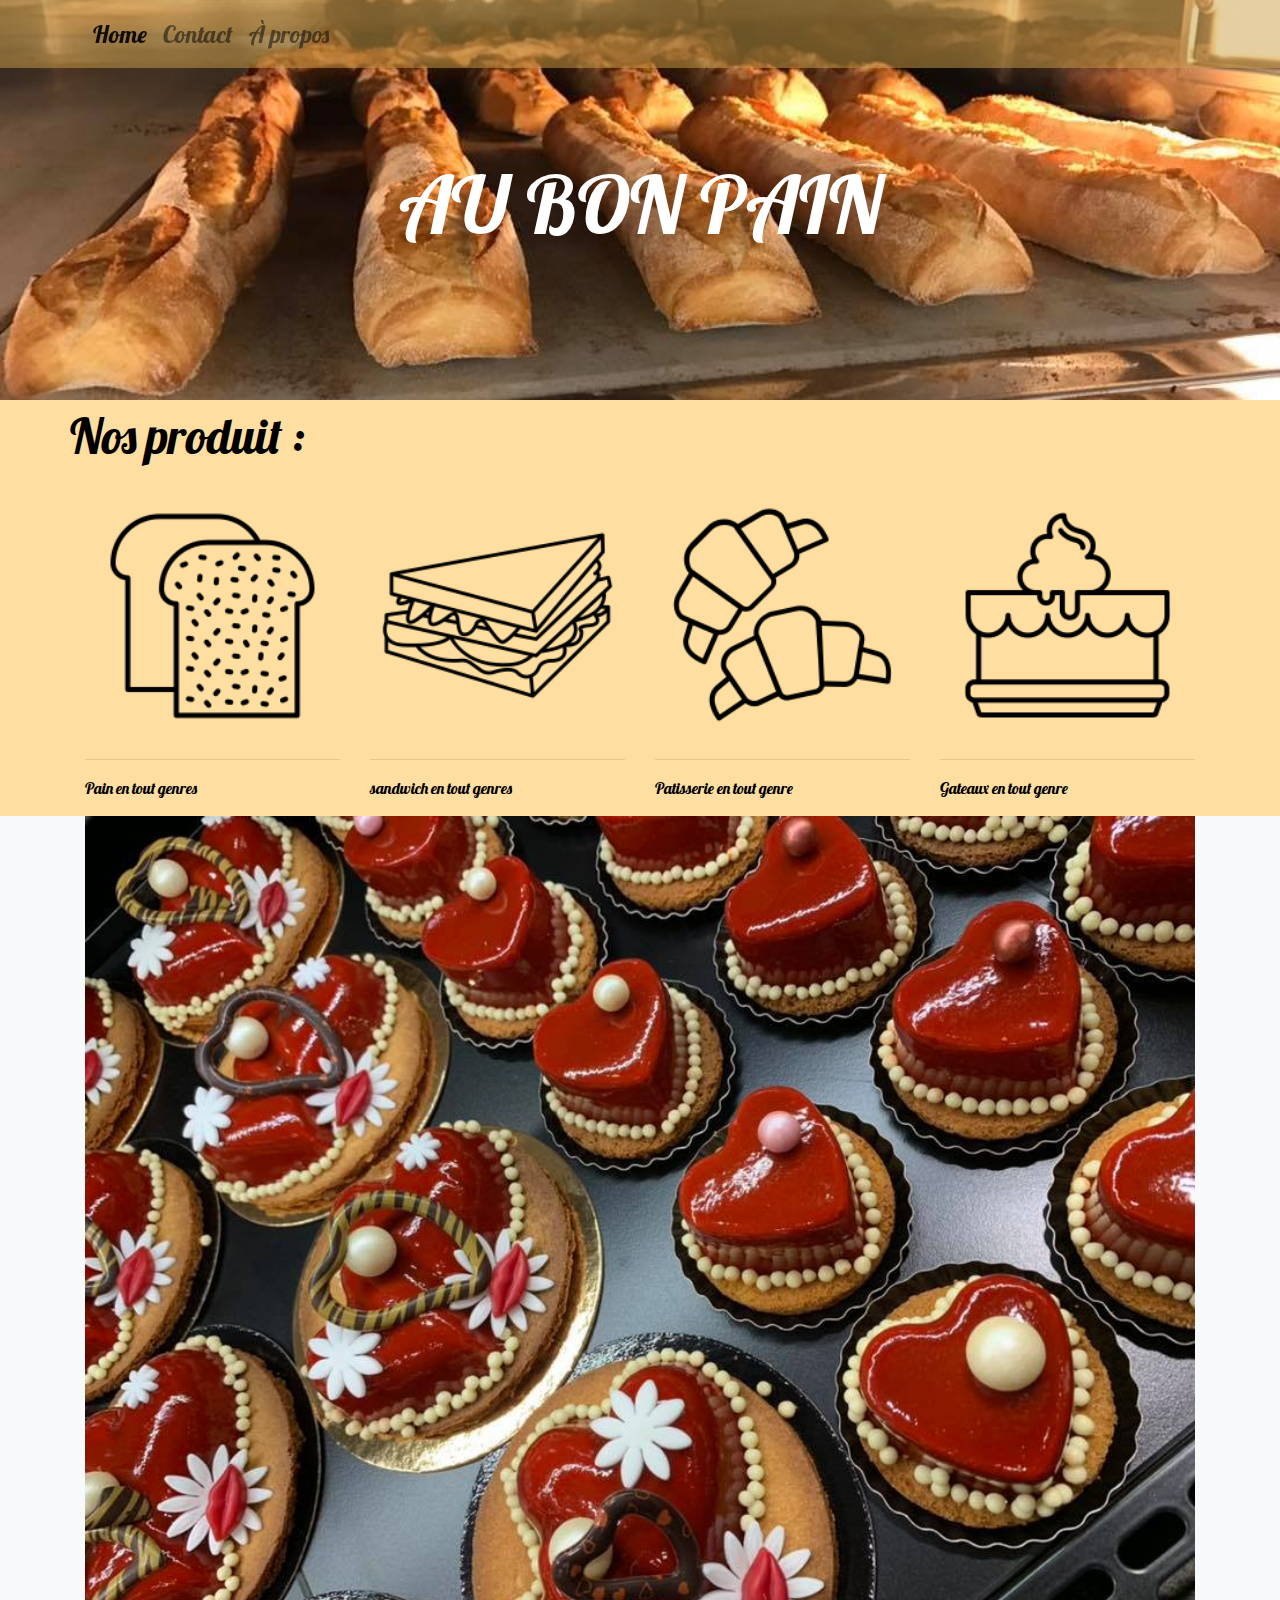
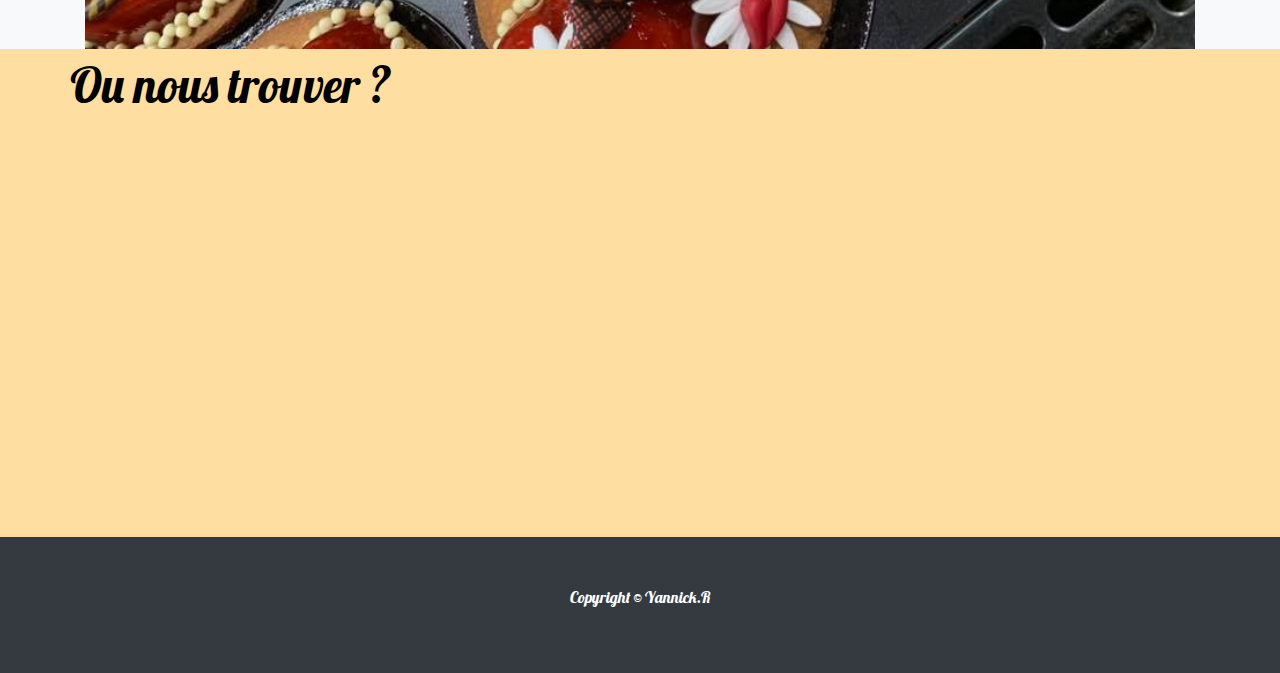
==== commit ecb870e0: "lol" ====
--- a/index.html
+++ b/index.html
@@ -11,20 +11,20 @@
 
   <body>
     <header>
-      <nav class="navbar navbar-expand-md navbar-dark fixed-top bg-perso-nav">
+      <nav class="navbar navbar-expand-md navbar-light  fixed-top bg-perso-nav">
         <button class="navbar-toggler" type="button" data-toggle="collapse" data-target="#navbarCollapse" aria-controls="navbarCollapse" aria-expanded="false" aria-label="Toggle navigation">
           <span class="navbar-toggler-icon"></span>
         </button>
         <div class="collapse navbar-collapse a-nav container" id="navbarCollapse">
           <ul class="navbar-nav mr-auto">
             <li class="nav-item active">
-              <a class="nav-link" href="#">Home</a>
+              <a class="nav-link" href="">Home</a>
             </li>
             <li class="nav-item">
               <a class="nav-link" href="html/contact.html">Contact</a>
             </li>
             <li class="nav-item">
-              <a class="nav-link" href="propos.html">À propos</a>
+              <a class="nav-link" href="html/propos.html">À propos</a>
             </li>
           </ul>
         </div>
@@ -41,26 +41,46 @@
       <div class="row">
         <p class="sous-title">Nos produit :</p>
       </div>
-      <div class="row fire" >
+      <div class="row" >
         <div class="col">
           <img class="my-card-img" src="img/ico-Pain.png" alt="Pain">
+          <hr>
+          <p>Pain en tout genres</p>
         </div>
         <div class="col">
           <img class="my-card-img" src="img/ico-Sand.png" alt="Sandwich">
+          <hr>
+          <p>sandwich en tout genres</p>
         </div>
         <div class="col">
           <img class="my-card-img" src="img/ico-pat.png" alt="Patisserie">
+          <hr>
+          <p>Patisserie en tout genre</p>
         </div>
         <div class="col">
           <img class="my-card-img" src="img/ico-cake.png" alt="Gâteaux">
+          <hr>
+          <p>Gateaux en tout genre</p>
         </div>
       </div>
+    </div>
+    <div class="bg-light">
+      <div class="container">
+        <div class=" ">
+          <img class="my-card-img" src="img/gateau.jpg" alt="gateau en forme de coeur">
+        </div>
+      </div>
+    </div>
+
+    <div class="container">
       <div class="row">
         <p class="sous-title">Ou nous trouver ?</p>
         <iframe src="https://www.google.com/maps/embed?pb=!1m14!1m8!1m3!1d10539.730489487536!2d6.188656!3d48.6685313!3m2!1i1024!2i768!4f13.1!3m3!1m2!1s0x0%3A0xa36f1f2c124f822c!2sAU%20BON%20PAIN!5e0!3m2!1sfr!2sfr!4v1574080559581!5m2!1sfr!2sfr" width="100%" height="400" frameborder="0" style="border:0;" allowfullscreen=""></iframe>
       </div>
     </div>
 
+
+
     <footer class="py-5 bg-dark text-white text-center">
       <p>Copyright © Yannick.R</p>
     </footer>
--- a/css/style.css
+++ b/css/style.css
@@ -5,12 +5,13 @@
 .div-img {
   background: url('../img/pain.jpg') no-repeat center;
   background-size: cover;
+  color: #fff;
   height: 400px;
   width: 100%;
 }
 
 .bg-perso-nav {
-  background: rgba(0, 0, 0, 0.5);
+  background: rgba(205, 160, 71, 0.5);
 }
 
 .title {
@@ -28,13 +29,19 @@
 }
 
 body {
-  background: rgba(0, 0, 0, 0.4);
-  color: #fff;
+  background: rgba(255, 210, 121, 0.7);
+  color: #000;
   font-family: 'Lobster', cursive;
 }
 
+.img-class {
+  align-items: center;
+  height: 400px;
+  width: 100%;
+  display: flex;
+  overflow: hidden;
+}
 
 .my-card-img {
   width: 100%;
-  height: 100%;
 }
